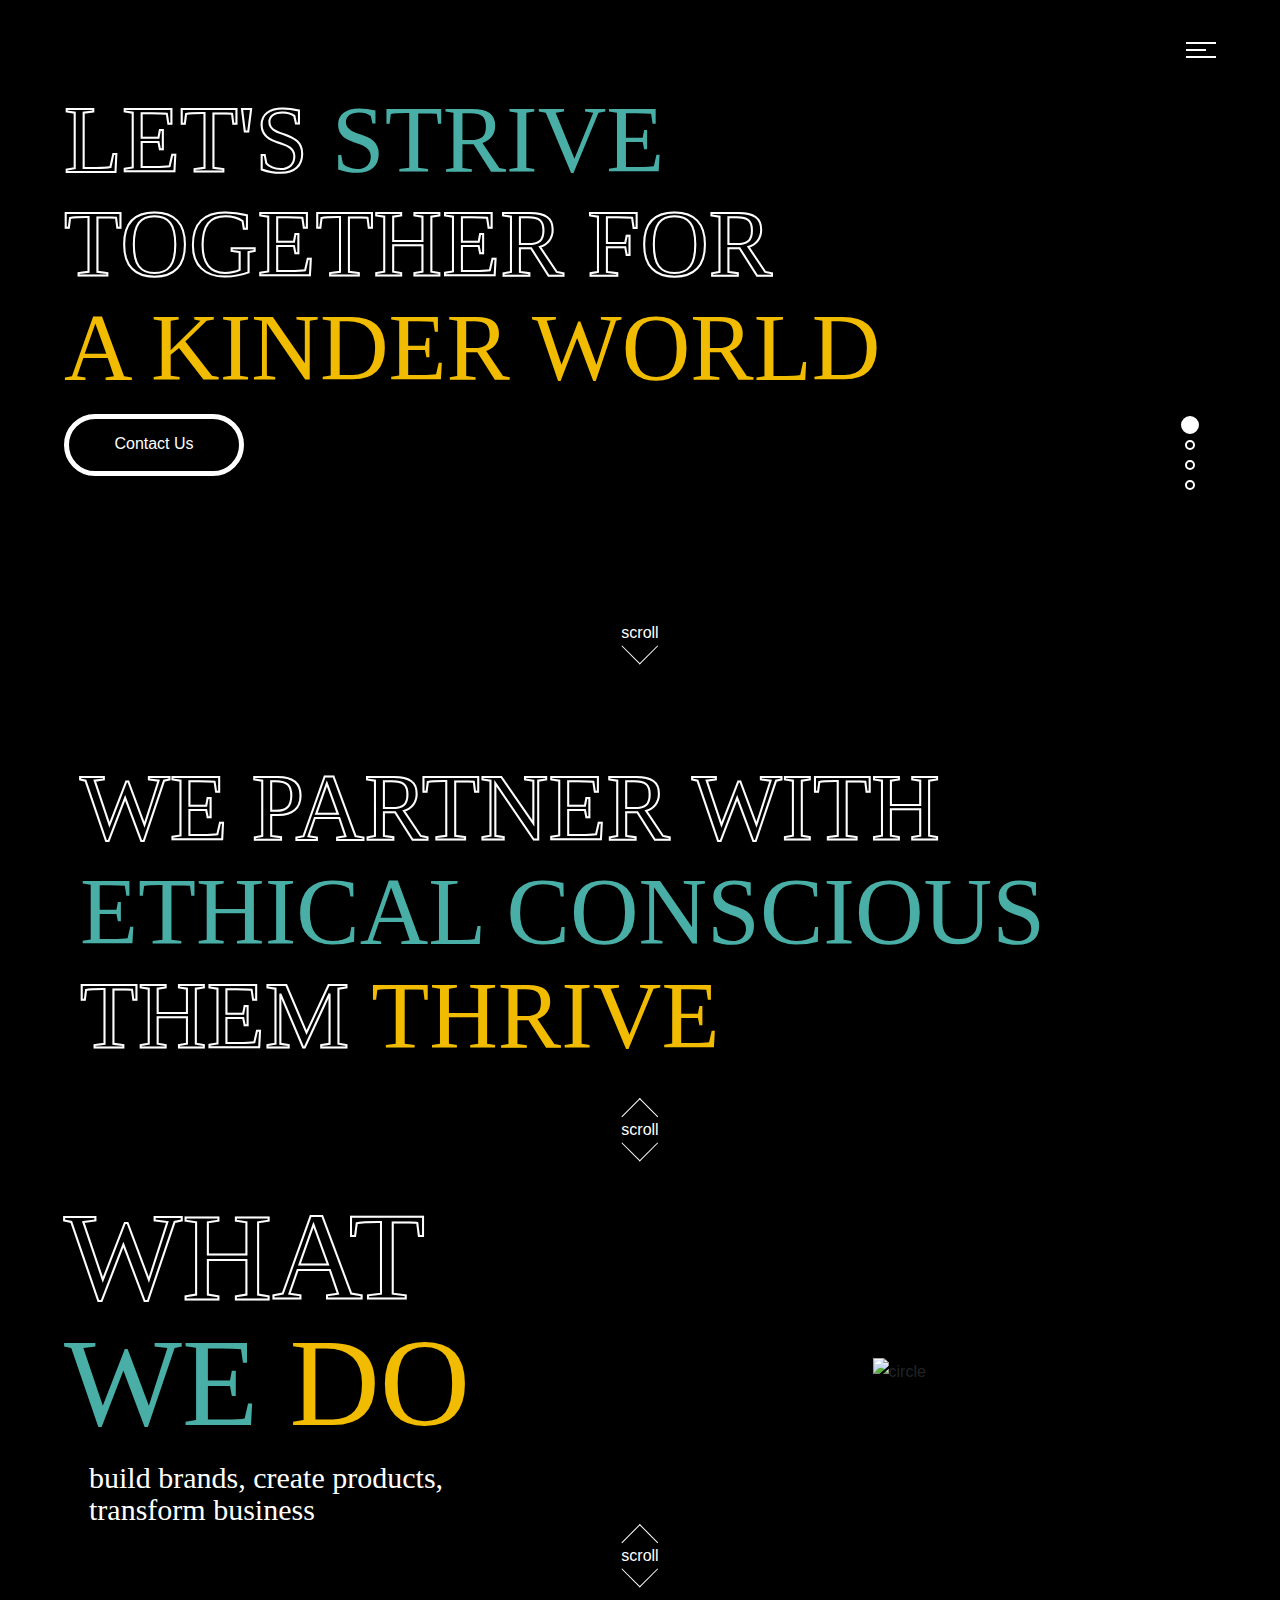
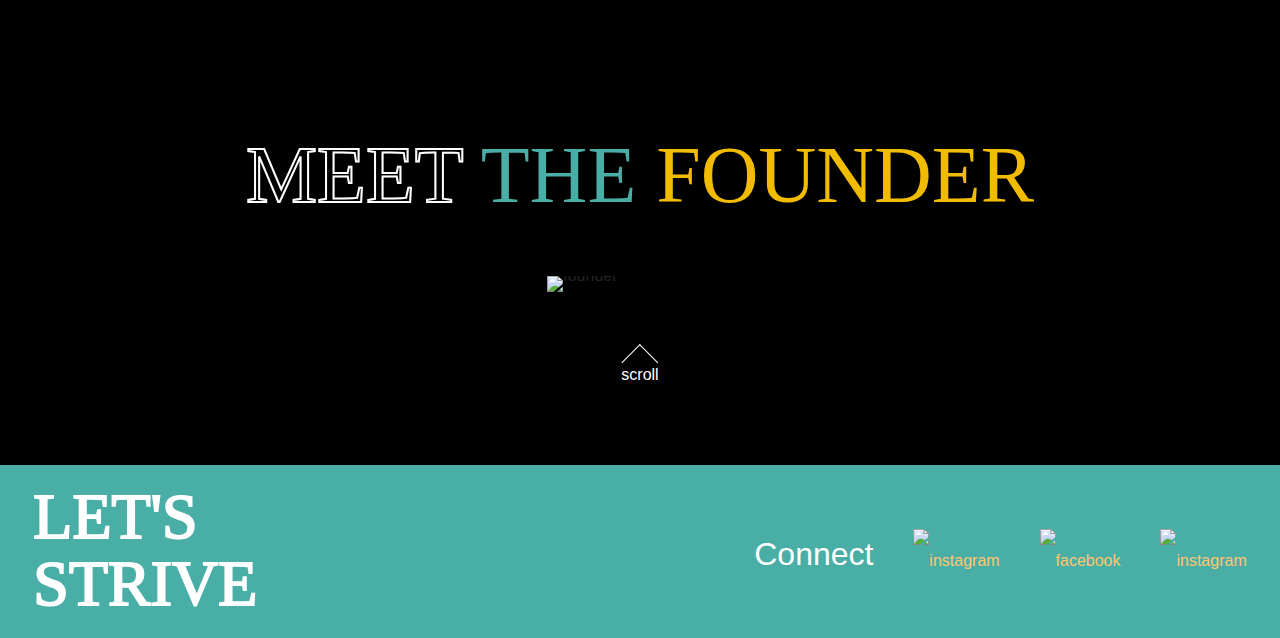
==== index.html @ d621ae2f "ss" ====
<!DOCTYPE html>
<html lang="en">

<head>
  <title>The Thrive</title>
  <meta charset="utf-8" />
  <meta name="viewport" content="width=device-width, initial-scale=1, shrink-to-fit=no" />
  <link rel="apple-touch-icon" sizes="180x180" href="/apple-touch-icon.png" />
  <link rel="icon" type="image/png" sizes="32x32" href="/favicon-32x32.png" />
  <link rel="icon" type="image/png" sizes="16x16" href="/favicon-16x16.png" />
  <link rel="icon" type="image/png" sizes="512x512" href="/favicon-512x512.png" />
  <link rel="icon" type="image/png" sizes="192x192" href="/favicon-192x192.png" />
  <link rel="shortcut icon" href="favicon.ico" type="image/x-icon" />
  <!-- <link href="https://fonts.googleapis.com/css?family=Roboto:400,100,300,700" rel="stylesheet" type="text/css" /> -->
  <link rel="stylesheet" href="https://stackpath.bootstrapcdn.com/font-awesome/4.7.0/css/font-awesome.min.css" />
  <link rel="stylesheet" href="css/style.css" />
</head>

<body>

  <div class="page">

    <nav id="colorlib-main-nav" role="navigation" style="background-color: #49aea6 !important;">
      <a href="#" class="js-colorlib-nav-toggle colorlib-nav-toggle active" id="btn_close"><i></i></a>

      <div class="js-fullheight colorlib-table">
        <div class="colorlib-table-cell js-fullheight">
          <div class="row no-gutters">
            <div class="col-md-12 text-xl-center text-nav-sum">
              <ul>
                <li><a href="#" id="home" class="text-gn-active">HOME</a></li>
                <li><a href="/our_work.html" id="our_work" class="text-gn-nav">OUR WORK</a></li>
                <li><a href="/about_us.html" class="text-gn-nav">ABOUT US</a></li>
                <li><a href="/what_we_do.html" id="what_we_do" class="text-gn-nav">WHAT WE DO</a></li>
                <li><a href="/contact_us.html" id="contact_us" class="text-gn-nav">CONTACT US</a></li>
              </ul>
            </div>
          </div>
        </div>
      </div>

    </nav>

    <header id="header">
      <div class="container">
        <div class="colorlib-navbar-brand">
          <a href="/">
          <img class="colorlib-logo" src="./images/thrive_logo.svg" alt="" width="20%" />
          </a>
        </div>
        <a href="#" class="js-colorlib-nav-toggle colorlib-nav-toggle"><i></i></a>
      </div>
    </header>

    <div id="landing-page">

      <section class="hero-wrap js-fullheight" id="halaman1">
        <div class="container px-0">

          <div class="row no-gutters slider-text js-fullheight align-items-center justify-content-center"
            data-scrollax-parent="true">

            <div class="col-md-12 ftco-animate">

              <div class="desc text-lg-left" style="line-height: 6vw; margin-top: 2vw;">
                <br />
                <a class="text-gn-white">LET'S </a>
                <a class="text-gn-green">STRIVE</a> <br />
                <a class="text-gn-white">TOGETHER FOR</a> <br />
                <a class="text-gn-orange">A KINDER WORLD</a> <br />
                <a href="/contact_us.html"><div class="rectangle">Contact Us</div></a>
              </div>

              <br>
              <div class="desc" style="color: white; margin-top: 10vw;">
                <center style="line-height: 0.3px;">
                  <a id="txtScroll">scroll</a>
                  <a href="#halaman2">
                    <div class="arrow-down"></div>
                  </a>
                </center>
              </div>

            </div>
          </div>

        </div>
      </section>

      <section class="hero-wrap js-fullheight" id="halaman2">
        <div class="container px-3">
          <div class="row no-gutters slider-text js-fullheight align-items-center justify-content-center"
            data-scrollax-parent="true">
            <div class="col-md-12 ftco-animate text-lg-left">
              <div class="desc" style="line-height: 6vw;padding-top: 10%;">
                <a class="text-gn-white">WE PARTNER WITH </a> <br />
                <a class="text-gn-green">ETHICAL CONSCIOUS</a> <br />
                <a class="text-gn-white">THEM </a>
                <a class="text-gn-orange">THRIVE</a> <br />
              </div>

              <div class="desc" style="color: white; padding-top: 2%;">
                <center style="line-height: 0.3px;">
                  <a href="#halaman1">
                    <div class="arrow-up"></div>
                  </a>
                  <a id="txtScroll">scroll</a>
                  <a href="#halaman3">
                    <div class="arrow-down"></div>
                  </a>
                </center>
              </div>

            </div>
          </div>
        </div>
      </section>

      <section class="hero-wrap js-fullheight" id="halaman3">
        <div class="container px-0">
          <div class="row no-gutters slider-text js-fullheight align-items-center justify-content-center"
            data-scrollax-parent="true">

            <div class="col-md-6 ftco-animate text-lg-left">

              <div class="desc" style="line-height: 7vw; white-space: nowrap;margin-top: 10%;">
                <a class="text-gn-white1">WHAT</a> <br />
                <a class="text-gn-green2"> WE </a>
                <a class="text-gn-orange1">DO</a> <br />
              </div>

              <div class="desc1">
                <a class="text-gn-white-desc">
                  build brands, create products,</a>
                <br />
                <a class="text-gn-white-desc"> transform business</a>
              </div>

            </div>

            <div class="col-md-6 ftco-animate text-lg-center">
              <div class="desc-img" style="margin-top: 10%;">
                <img src=" images/bsd.svg" width="100%" alt="circle" />
              </div>
            </div>

            <div class="desc" style="line-height: 0.3px; color: white; padding-bottom: 5vw;">
              <center>
                <a href="#halaman2">
                  <div class="arrow-up"></div>
                </a>
                <a id="txtScroll">scroll</a>
                <a href="#halaman4">
                  <div class="arrow-down"></div>
                </a>
              </center>
            </div>

          </div>
        </div>
      </section>

      <section class="hero-wrap js-fullheight" id="halaman4">
        <div class="container px-0">
          <div class="row no-gutters slider-text js-fullheight align-items-center justify-content-center"
            data-scrollax-parent="true">
            <div class="col-md-12 ftco-animate text-lg-center">
              <div class="desc-founder" style="margin-top: 5%;">
                <a class="text-gn-white" style="font-size: 80px !important;">MEET </a>
                <a class="text-gn-green" style="font-size: 80px !important;">THE </a>
                <a class="text-gn-orange" style="font-size: 80px !important;"> FOUNDER</a> <br />
                <br />
              </div>

              <div class="desc-img" style="line-height: 0.3px;">
                <img src="images/founder.svg" alt="founder" />
              </div>

              <div class="desc" style="line-height: 0.3px; color: white; margin-top: 5%;">
                <center>
                  <a href="#halaman3">
                    <div class="arrow-up"></div>
                  </a>
                  <a id="txtScroll">scroll</a>
                </center>
              </div>

            </div>

          </div>
        </div>
      </section>

      <ul class="navigation">
        <li class="selected" onclick="location.href='index.html#halaman1';" style="cursor:pointer;"></li>
        <li onclick="location.href='index.html#halaman2';" style="cursor:pointer;"></li>
        <li onclick="location.href='index.html#halaman3';" style="cursor:pointer;"></li>
        <li onclick="location.href='index.html#halaman4';" style="cursor:pointer;"></li>
      </ul>

    </div>

    <footer class="footer">
      <div
        class="row align-items-center justify-content-left"
        data-scrollax-parent="true"
      >
        <div class="col-md-6 ftco-animate text-lg-left">
          <div class="desc-founder" style="line-height: 4vw !important; margin-left: 3%">
            <a class="text-footer-white">LET'S</a> <br />
            <a class="text-footer-white">STRIVE</a>
          </div>
        </div>

        <div class="col-md-6 ftco-animate text-lg-right">
          <div
            class="desc-founder"
            style="line-height: 400%; margin-right: 3%"
          >
            <a style="margin-right: 6%; font-size: 200%" id="connect"
              >Connect</a
            >
            <a href="https://www.instagram.com/thrivedesignagency" target="_blank">
            <img
              src="/images/logo-ig.svg"
              alt="instagram"
              width="10%"
              style="margin-right: 6%"
            />
            </a>
            <a href="https://www.facebook.com/ThriveDesignAgency" target="_blank">
            <img
              src="/images/logo-fb.svg"
              alt="facebook"
              width="4%"
              style="margin-right: 6%"
            />
            </a>
            <a href="https://www.linkedin.com/company/thrivedesignagency" target="_blank">
            <img src="/images/logo-in.svg" alt="instagram" width="8%" />
            </a>
          </div>
        </div>
      </div>
    </footer>

  </div>

  <script src="js/jquery.min.js"></script>
  <script src="js/popper.js"></script>
  <script src="js/bootstrap.min.js"></script>
  <script src="js/main.js"></script>

</body>

</html>
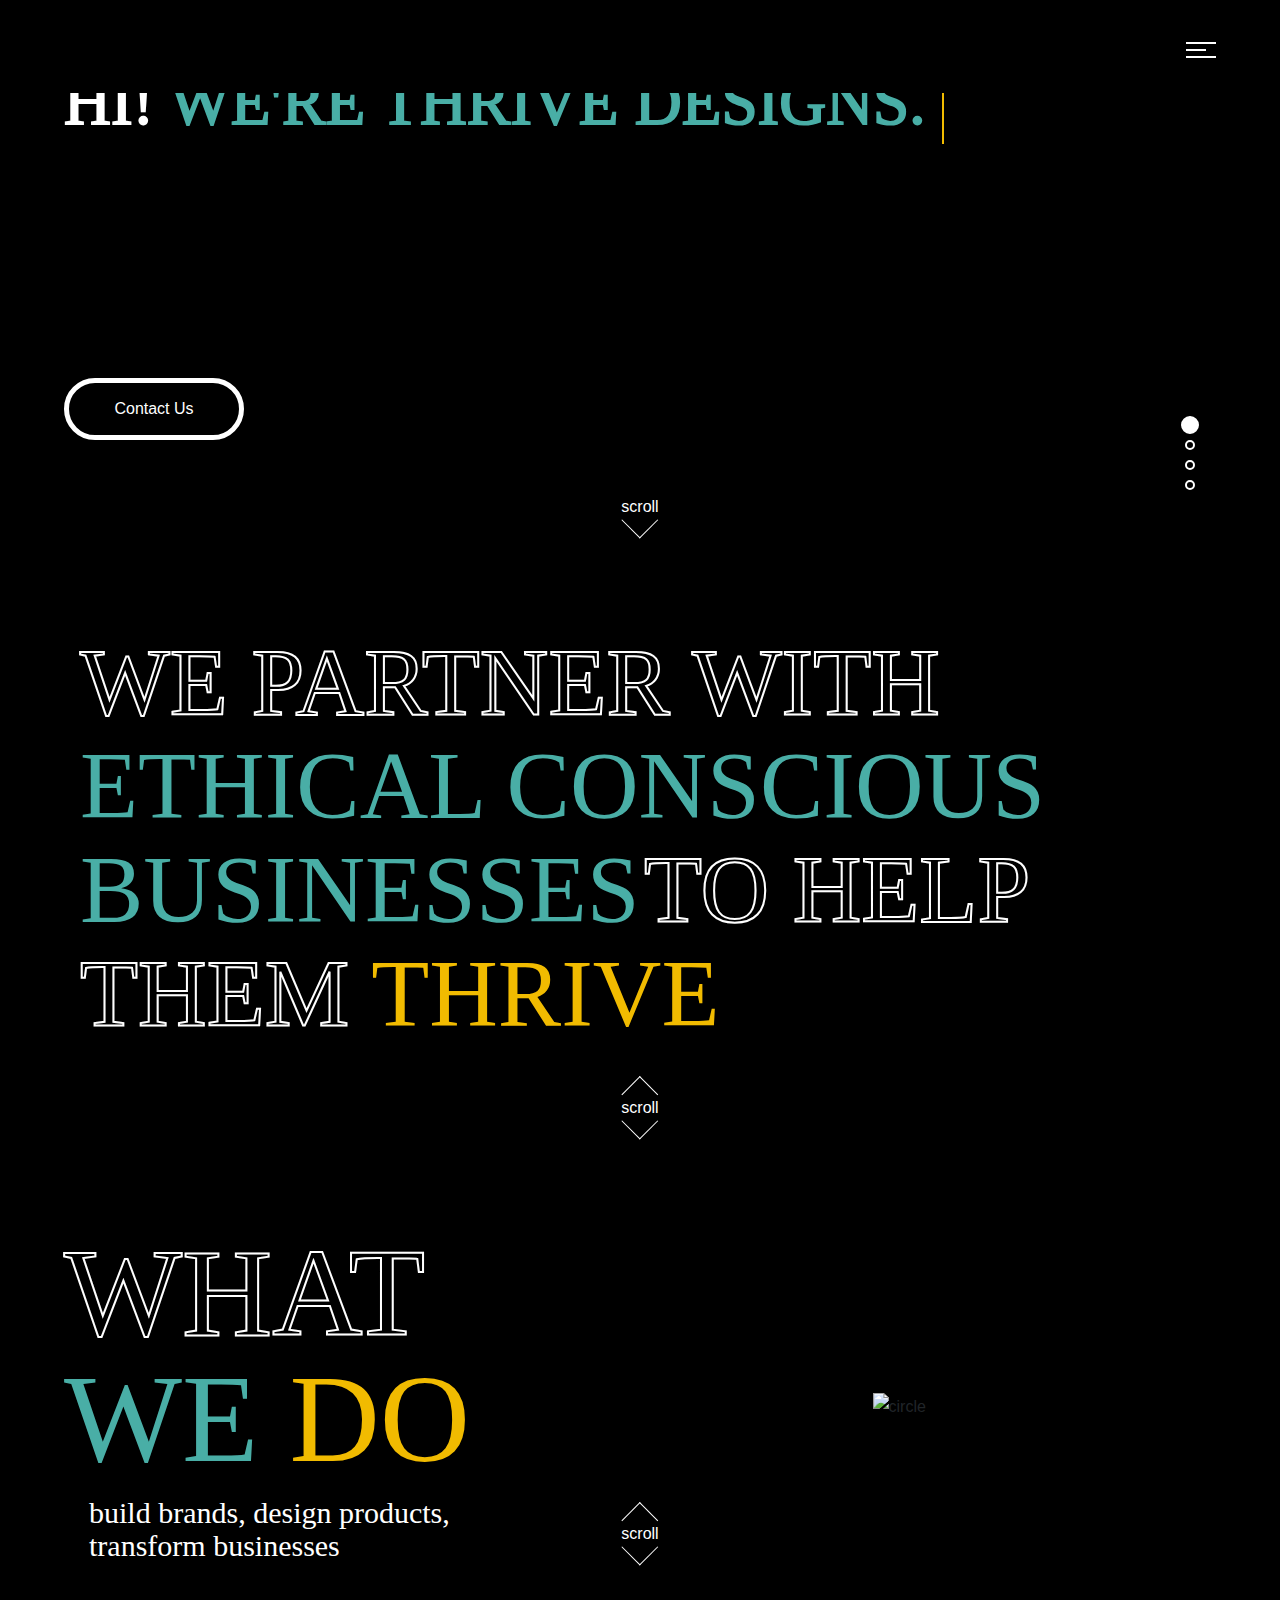
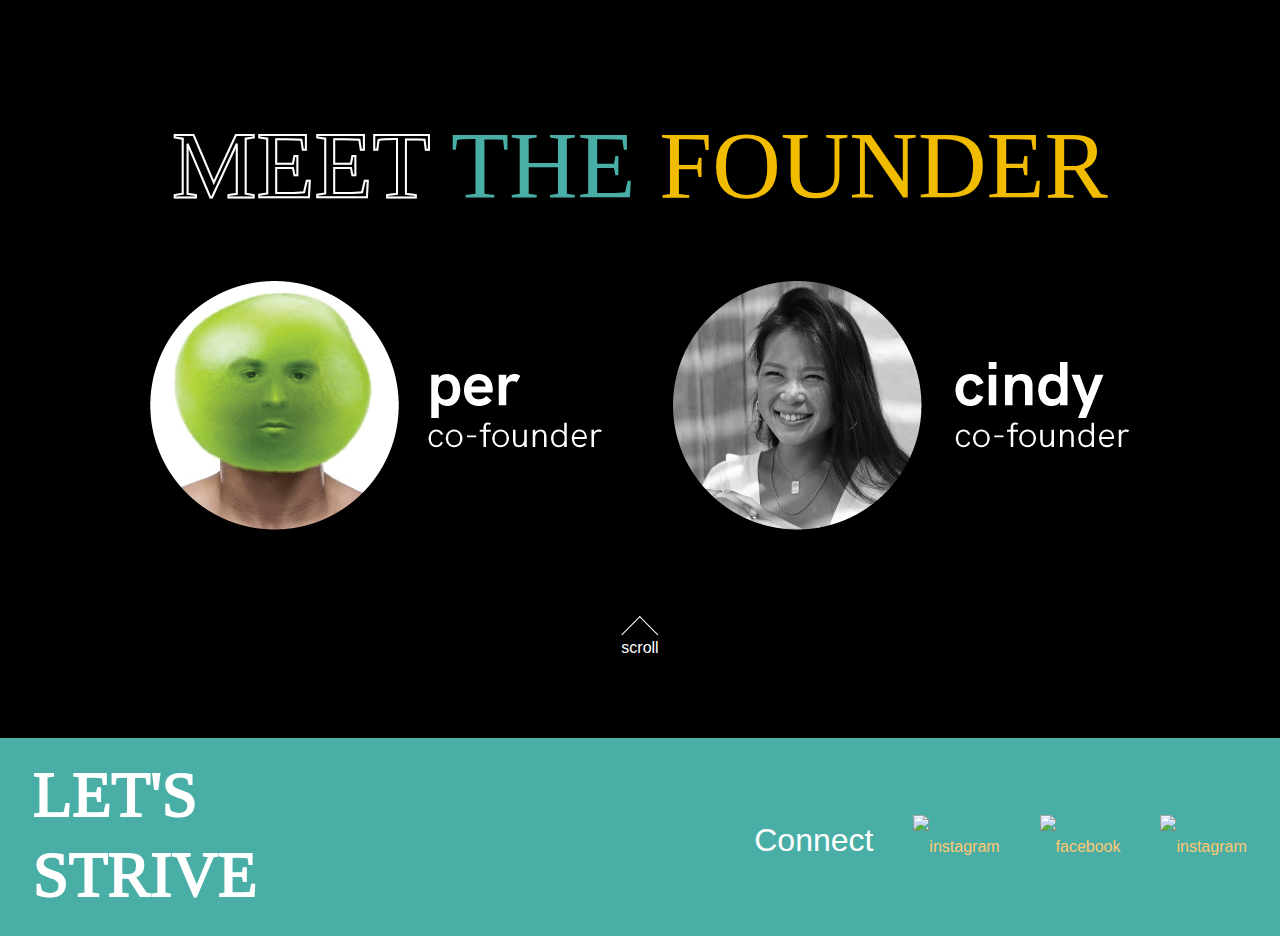
==== commit 323e9070: "s" ====
--- a/index.html
+++ b/index.html
@@ -4,7 +4,7 @@
 <head>
   <title>The Thrive</title>
   <meta charset="utf-8" />
-  <meta name="viewport" content="width=device-width, initial-scale=1, shrink-to-fit=no" />
+  <meta name="viewport" content="width=device-width, initial-scale=1">
   <link rel="apple-touch-icon" sizes="180x180" href="/apple-touch-icon.png" />
   <link rel="icon" type="image/png" sizes="32x32" href="/favicon-32x32.png" />
   <link rel="icon" type="image/png" sizes="16x16" href="/favicon-16x16.png" />
@@ -62,17 +62,29 @@
 
             <div class="col-md-12 ftco-animate">
 
-              <div class="desc text-lg-left" style="line-height: 6vw; margin-top: 2vw;">
+              <div class="desc text-lg-left" style="line-height: 4vw; margin-top: 2vw;" id="landingpage">
                 <br />
-                <a class="text-gn-white">LET'S </a>
-                <a class="text-gn-green">STRIVE</a> <br />
-                <a class="text-gn-white">TOGETHER FOR</a> <br />
-                <a class="text-gn-orange">A KINDER WORLD</a> <br />
+                <div class="css-typing">
+                  <p>
+                    <a class="text-gn-white-filled" id="test">HI! </a><a class="text-gn-green-filled">WE'RE THRIVE DESIGNS.</a>
+                  </p>
+                  <p>
+                    <a class="text-gn-white-filled">A BRANDING & DESIGN AGENCY</a>
+                  </p>
+                  <p>
+                    <a class="text-gn-white-filled">FOR </a><a class="text-gn-orange-filled">ETHICAL BUSINESSES.</a>
+                  </p>
+                </div>
+                <!-- <a class="text-gn-white-filled" id="test">HI! </a>  -->
+                <!-- <a class="text-gn-green-filled">WE'RE THRIVE DESIGNS.</a><br> -->
+                <!-- <a class="text-gn-white-filled">A BRANDING & DESIGN AGENCY</a><br>
+                <a class="text-gn-white-filled">FOR </a><a class="text-gn-orange-filled">ETHICAL BUSINESSES.</a> <br /> -->
+                <br>
                 <a href="/contact_us.html"><div class="rectangle">Contact Us</div></a>
               </div>
 
               <br>
-              <div class="desc" style="color: white; margin-top: 10vw;">
+              <div class="desc" style="color: white; margin-top: 3vw;">
                 <center style="line-height: 0.3px;">
                   <a id="txtScroll">scroll</a>
                   <a href="#halaman2">
@@ -95,6 +107,7 @@
               <div class="desc" style="line-height: 6vw;padding-top: 10%;">
                 <a class="text-gn-white">WE PARTNER WITH </a> <br />
                 <a class="text-gn-green">ETHICAL CONSCIOUS</a> <br />
+                <a class="text-gn-green">BUSINESSES</a> <a class="text-gn-white"> TO HELP</a> <br />
                 <a class="text-gn-white">THEM </a>
                 <a class="text-gn-orange">THRIVE</a> <br />
               </div>
@@ -123,7 +136,7 @@
 
             <div class="col-md-6 ftco-animate text-lg-left">
 
-              <div class="desc" style="line-height: 7vw; white-space: nowrap;margin-top: 10%;">
+              <div class="desc" style="line-height: 7vw; white-space: nowrap;margin-top: 20%;">
                 <a class="text-gn-white1">WHAT</a> <br />
                 <a class="text-gn-green2"> WE </a>
                 <a class="text-gn-orange1">DO</a> <br />
@@ -131,20 +144,20 @@
 
               <div class="desc1">
                 <a class="text-gn-white-desc">
-                  build brands, create products,</a>
+                  build brands, design products,</a>
                 <br />
-                <a class="text-gn-white-desc"> transform business</a>
+                <a class="text-gn-white-desc"> transform businesses</a>
               </div>
 
             </div>
 
             <div class="col-md-6 ftco-animate text-lg-center">
-              <div class="desc-img" style="margin-top: 10%;">
-                <img src=" images/bsd.svg" width="100%" alt="circle" />
-              </div>
-            </div>
-
-            <div class="desc" style="line-height: 0.3px; color: white; padding-bottom: 5vw;">
+              <div class="desc-img" style="margin-top: 20%;">
+                <img src="./images/bsd.svg" width="90%" alt="circle" />
+              </div>
+            </div>
+
+            <div class="desc" style="line-height: 0.3px; color: white; padding-bottom: 5vw;margin-top: -5%;">
               <center>
                 <a href="#halaman2">
                   <div class="arrow-up"></div>
@@ -166,17 +179,17 @@
             data-scrollax-parent="true">
             <div class="col-md-12 ftco-animate text-lg-center">
               <div class="desc-founder" style="margin-top: 5%;">
-                <a class="text-gn-white" style="font-size: 80px !important;">MEET </a>
-                <a class="text-gn-green" style="font-size: 80px !important;">THE </a>
-                <a class="text-gn-orange" style="font-size: 80px !important;"> FOUNDER</a> <br />
+                <a class="text-gn-white">MEET </a>
+                <a class="text-gn-green">THE </a>
+                <a class="text-gn-orange"> FOUNDER</a> <br />
                 <br />
               </div>
 
-              <div class="desc-img" style="line-height: 0.3px;">
-                <img src="images/founder.svg" alt="founder" />
-              </div>
-
-              <div class="desc" style="line-height: 0.3px; color: white; margin-top: 5%;">
+              <center>
+                <img id="img_founder" src="images/founder.png" alt="founder" />
+              </center>
+
+              <div class="desc" style="line-height: 0.3px; color: white; margin-top: 8%;">
                 <center>
                   <a href="#halaman3">
                     <div class="arrow-up"></div>
@@ -201,25 +214,19 @@
     </div>
 
     <footer class="footer">
-      <div
-        class="row align-items-center justify-content-left"
-        data-scrollax-parent="true"
-      >
+
+      <div class="row align-items-center justify-content-left" data-scrollax-parent="true">
+
         <div class="col-md-6 ftco-animate text-lg-left">
-          <div class="desc-founder" style="line-height: 4vw !important; margin-left: 3%">
+          <div class="desc-founder" style="line-height: 400% !important; margin-left: 3%">
             <a class="text-footer-white">LET'S</a> <br />
             <a class="text-footer-white">STRIVE</a>
           </div>
         </div>
 
         <div class="col-md-6 ftco-animate text-lg-right">
-          <div
-            class="desc-founder"
-            style="line-height: 400%; margin-right: 3%"
-          >
-            <a style="margin-right: 6%; font-size: 200%" id="connect"
-              >Connect</a
-            >
+          <div class="desc-founder" style="line-height: 400%; margin-right: 3%">
+            <a style="margin-right: 6%; font-size: 200%" id="connect">Connect</a>
             <a href="https://www.instagram.com/thrivedesignagency" target="_blank">
             <img
               src="/images/logo-ig.svg"
@@ -241,7 +248,9 @@
             </a>
           </div>
         </div>
+
       </div>
+
     </footer>
 
   </div>
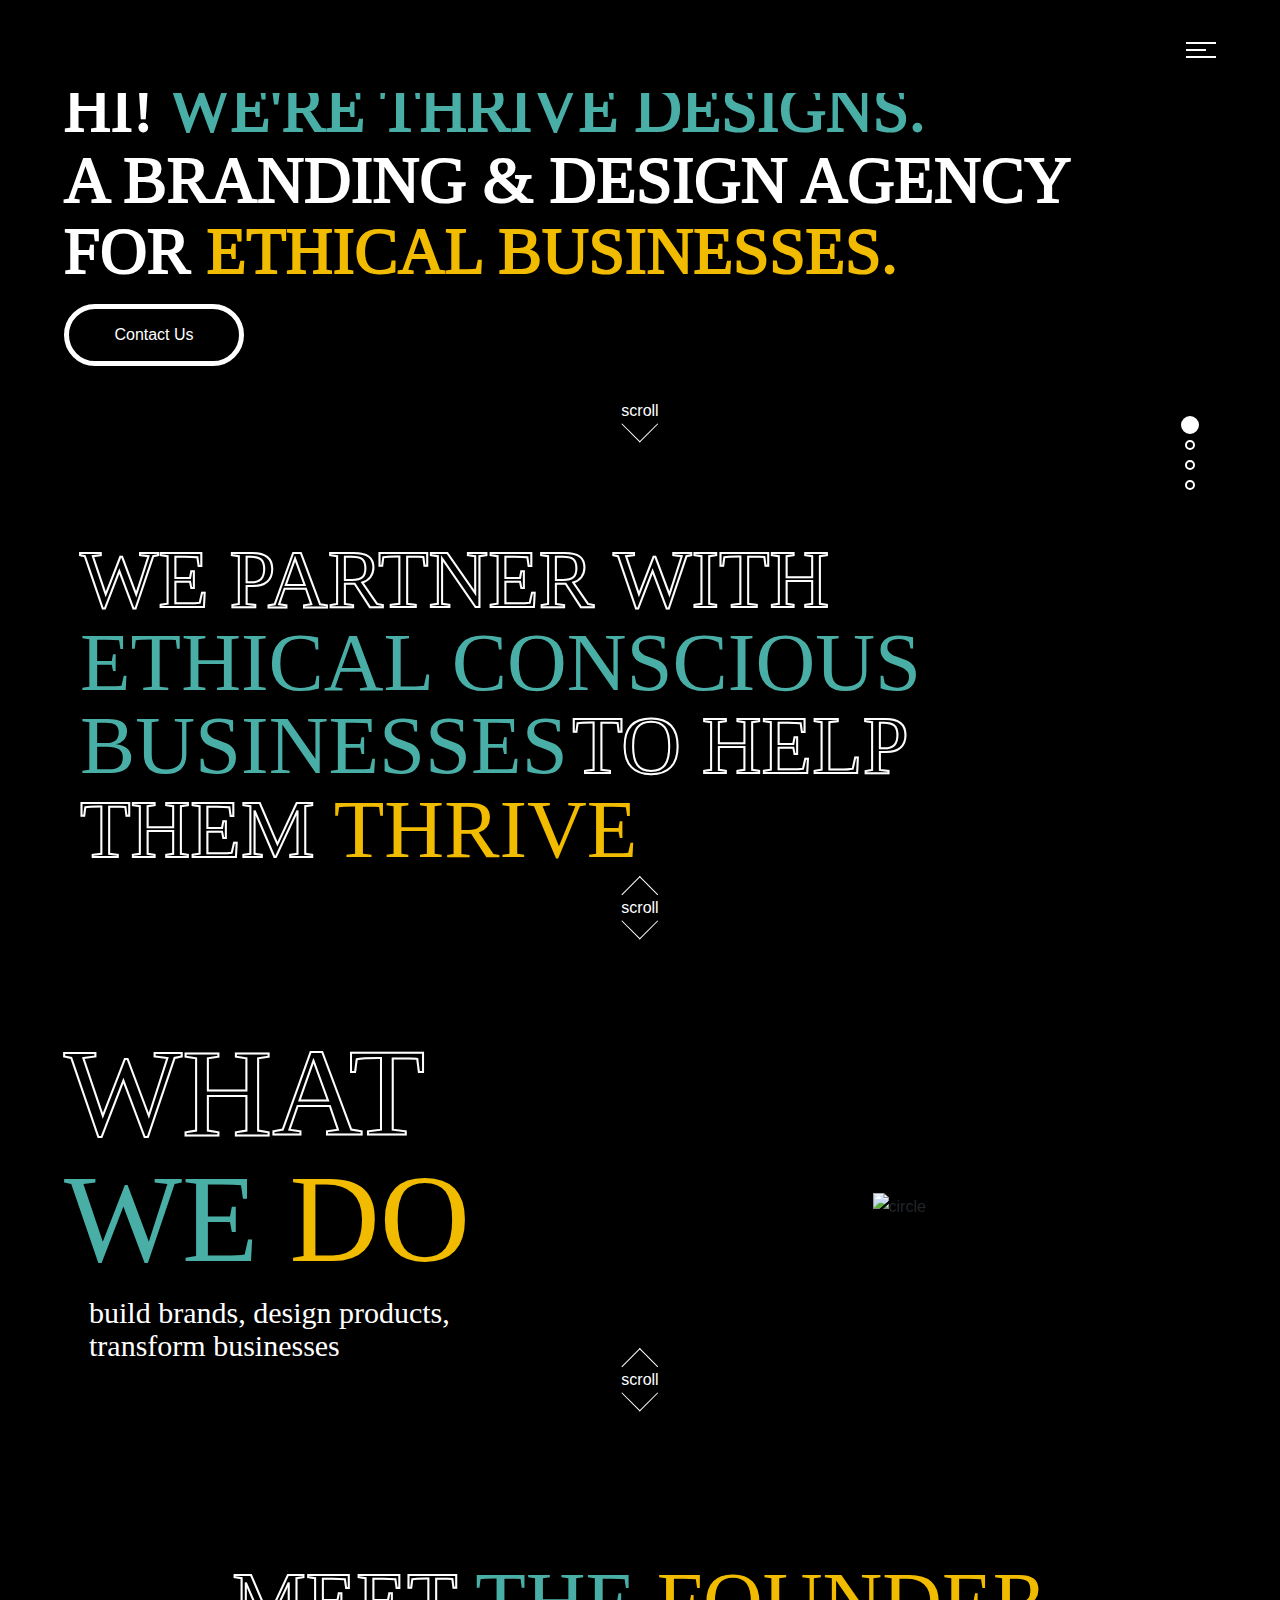
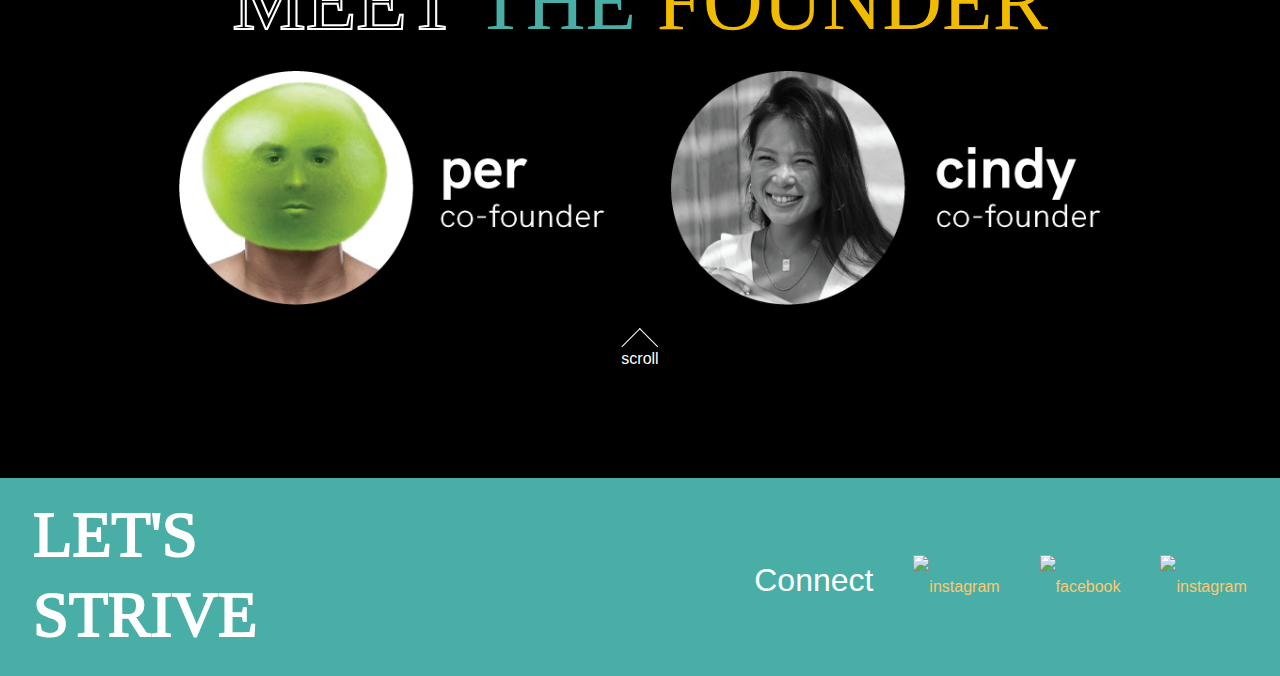
==== commit dde0d915: "revisi" ====
--- a/index.html
+++ b/index.html
@@ -62,7 +62,7 @@
 
             <div class="col-md-12 ftco-animate">
 
-              <div class="desc text-lg-left" style="line-height: 4vw; margin-top: 2vw;" id="landingpage">
+              <div class="desc text-lg-left" style="line-height: 3vw; margin-top: 4vw;" id="landingpage">
                 <br />
                 <div class="css-typing">
                   <p>
@@ -75,16 +75,10 @@
                     <a class="text-gn-white-filled">FOR </a><a class="text-gn-orange-filled">ETHICAL BUSINESSES.</a>
                   </p>
                 </div>
-                <!-- <a class="text-gn-white-filled" id="test">HI! </a>  -->
-                <!-- <a class="text-gn-green-filled">WE'RE THRIVE DESIGNS.</a><br> -->
-                <!-- <a class="text-gn-white-filled">A BRANDING & DESIGN AGENCY</a><br>
-                <a class="text-gn-white-filled">FOR </a><a class="text-gn-orange-filled">ETHICAL BUSINESSES.</a> <br /> -->
-                <br>
                 <a href="/contact_us.html"><div class="rectangle">Contact Us</div></a>
               </div>
-
-              <br>
-              <div class="desc" style="color: white; margin-top: 3vw;">
+              
+              <div class="desc" style="color: white; margin-top: 3.5vw;">
                 <center style="line-height: 0.3px;">
                   <a id="txtScroll">scroll</a>
                   <a href="#halaman2">
@@ -104,7 +98,7 @@
           <div class="row no-gutters slider-text js-fullheight align-items-center justify-content-center"
             data-scrollax-parent="true">
             <div class="col-md-12 ftco-animate text-lg-left">
-              <div class="desc" style="line-height: 6vw;padding-top: 10%;">
+              <div class="desc" style="line-height: 4.8vw;padding-top: 10%;">
                 <a class="text-gn-white">WE PARTNER WITH </a> <br />
                 <a class="text-gn-green">ETHICAL CONSCIOUS</a> <br />
                 <a class="text-gn-green">BUSINESSES</a> <a class="text-gn-white"> TO HELP</a> <br />
@@ -112,7 +106,7 @@
                 <a class="text-gn-orange">THRIVE</a> <br />
               </div>
 
-              <div class="desc" style="color: white; padding-top: 2%;">
+              <div class="desc" style="color: white;">
                 <center style="line-height: 0.3px;">
                   <a href="#halaman1">
                     <div class="arrow-up"></div>
@@ -153,11 +147,11 @@
 
             <div class="col-md-6 ftco-animate text-lg-center">
               <div class="desc-img" style="margin-top: 20%;">
-                <img src="./images/bsd.svg" width="90%" alt="circle" />
-              </div>
-            </div>
-
-            <div class="desc" style="line-height: 0.3px; color: white; padding-bottom: 5vw;margin-top: -5%;">
+                <img src="./images/bsd.svg" width="85%" alt="circle" />
+              </div>
+            </div>
+
+            <div class="desc" style="line-height: 0.3px; color: white; padding-bottom: 5vw;margin-top: -1%;">
               <center>
                 <a href="#halaman2">
                   <div class="arrow-up"></div>
@@ -185,11 +179,12 @@
                 <br />
               </div>
 
-              <center>
-                <img id="img_founder" src="images/founder.png" alt="founder" />
+              <center style="margin-top: -3%;">
+                <img id="img_founder" src="images/founder.png" width="80%" alt="founder" />
               </center>
 
-              <div class="desc" style="line-height: 0.3px; color: white; margin-top: 8%;">
+              <br>
+              <div class="desc" style="line-height: 0.3px; color: white;">
                 <center>
                   <a href="#halaman3">
                     <div class="arrow-up"></div>
@@ -213,6 +208,7 @@
 
     </div>
 
+    <br>
     <footer class="footer">
 
       <div class="row align-items-center justify-content-left" data-scrollax-parent="true">
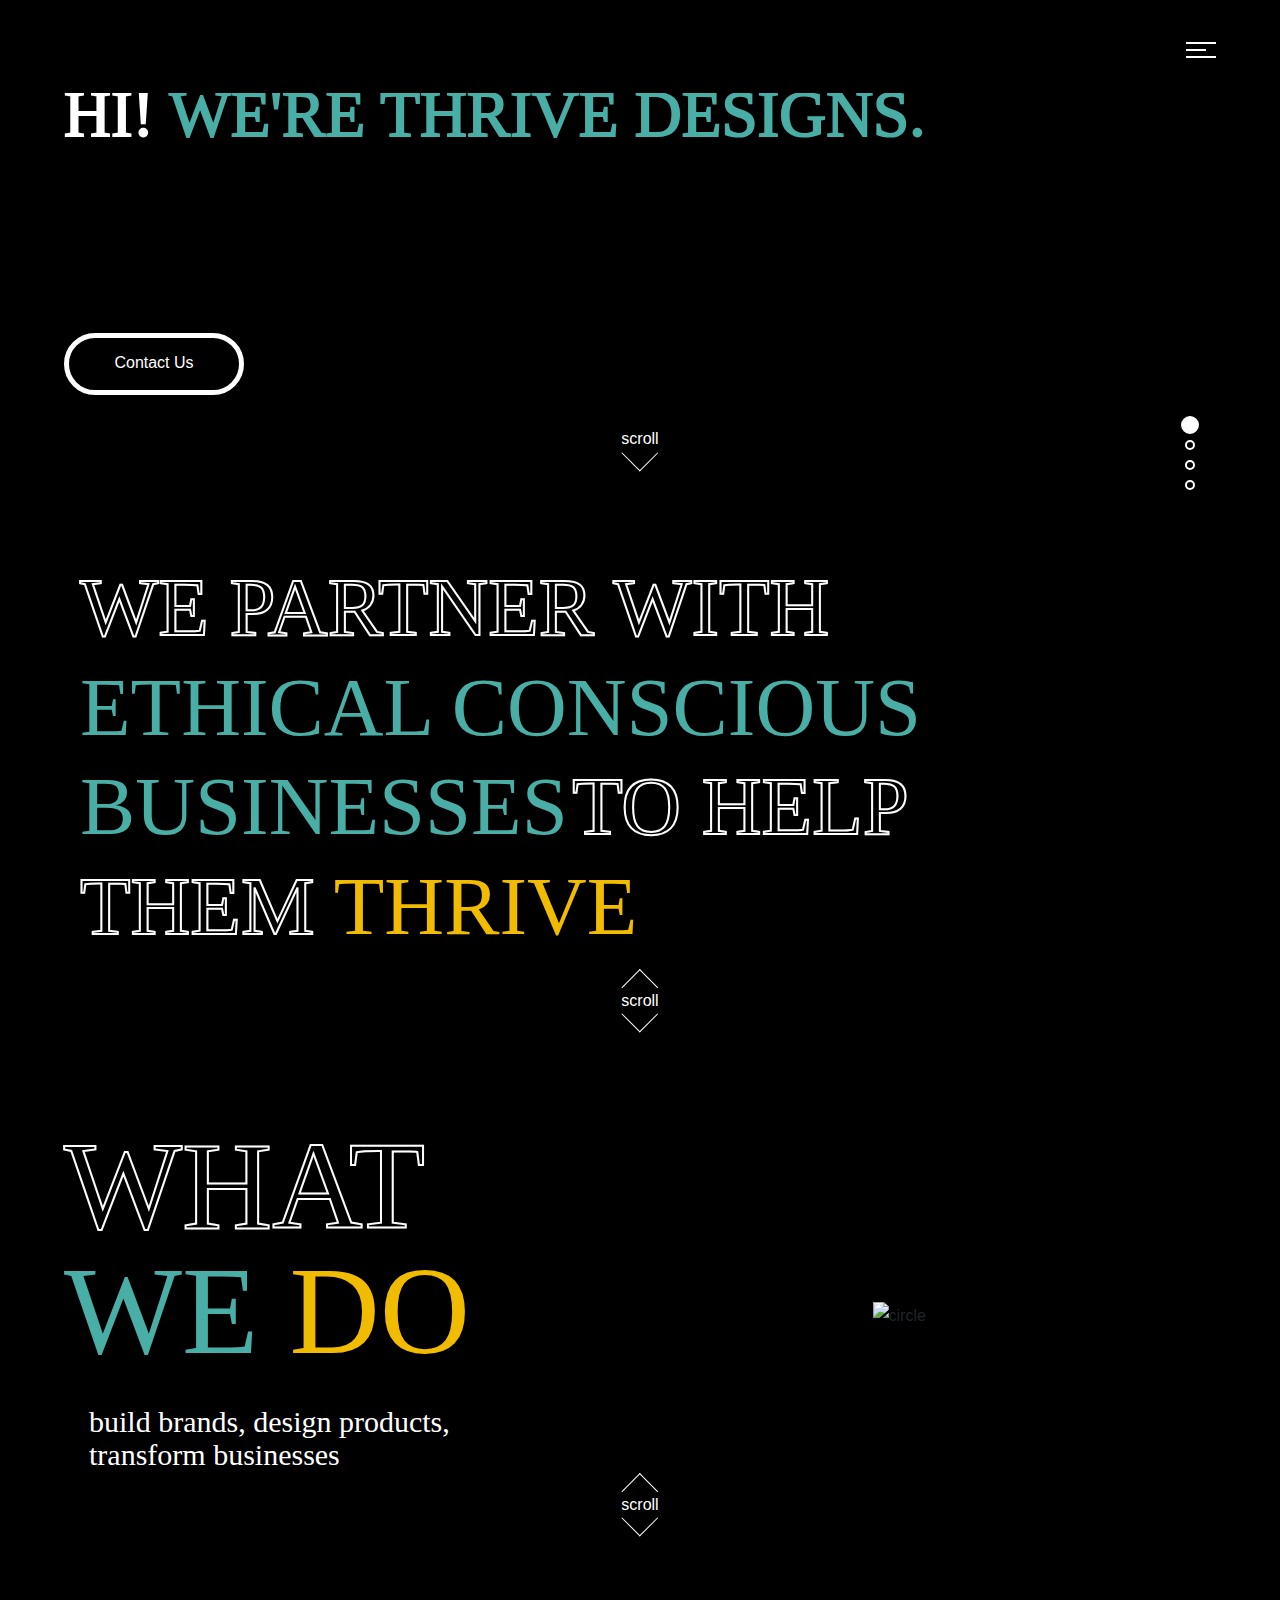
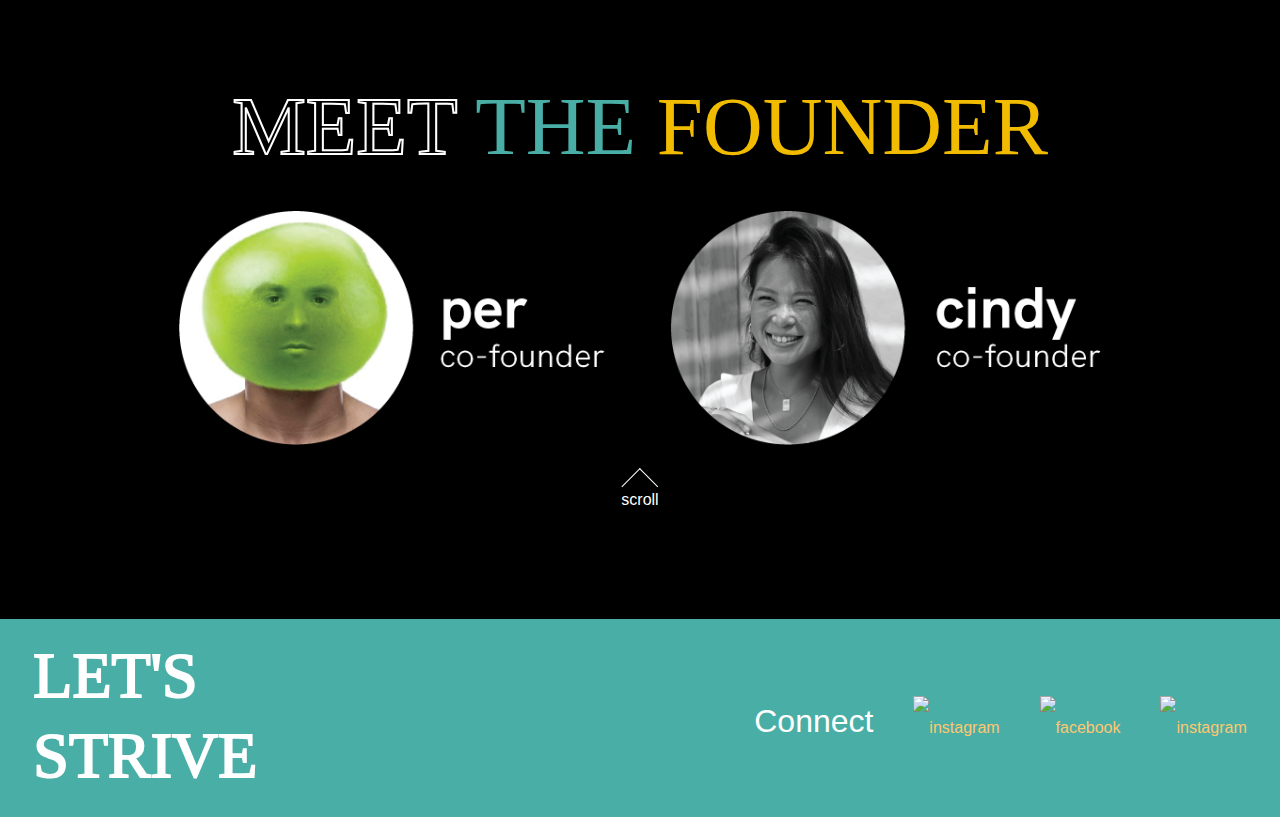
==== commit 77f78015: "up" ====
--- a/index.html
+++ b/index.html
@@ -1,261 +1,382 @@
 <!DOCTYPE html>
 <html lang="en">
-
-<head>
-  <title>The Thrive</title>
-  <meta charset="utf-8" />
-  <meta name="viewport" content="width=device-width, initial-scale=1">
-  <link rel="apple-touch-icon" sizes="180x180" href="/apple-touch-icon.png" />
-  <link rel="icon" type="image/png" sizes="32x32" href="/favicon-32x32.png" />
-  <link rel="icon" type="image/png" sizes="16x16" href="/favicon-16x16.png" />
-  <link rel="icon" type="image/png" sizes="512x512" href="/favicon-512x512.png" />
-  <link rel="icon" type="image/png" sizes="192x192" href="/favicon-192x192.png" />
-  <link rel="shortcut icon" href="favicon.ico" type="image/x-icon" />
-  <!-- <link href="https://fonts.googleapis.com/css?family=Roboto:400,100,300,700" rel="stylesheet" type="text/css" /> -->
-  <link rel="stylesheet" href="https://stackpath.bootstrapcdn.com/font-awesome/4.7.0/css/font-awesome.min.css" />
-  <link rel="stylesheet" href="css/style.css" />
-</head>
-
-<body>
-
-  <div class="page">
-
-    <nav id="colorlib-main-nav" role="navigation" style="background-color: #49aea6 !important;">
-      <a href="#" class="js-colorlib-nav-toggle colorlib-nav-toggle active" id="btn_close"><i></i></a>
-
-      <div class="js-fullheight colorlib-table">
-        <div class="colorlib-table-cell js-fullheight">
-          <div class="row no-gutters">
-            <div class="col-md-12 text-xl-center text-nav-sum">
-              <ul>
-                <li><a href="#" id="home" class="text-gn-active">HOME</a></li>
-                <li><a href="/our_work.html" id="our_work" class="text-gn-nav">OUR WORK</a></li>
-                <li><a href="/about_us.html" class="text-gn-nav">ABOUT US</a></li>
-                <li><a href="/what_we_do.html" id="what_we_do" class="text-gn-nav">WHAT WE DO</a></li>
-                <li><a href="/contact_us.html" id="contact_us" class="text-gn-nav">CONTACT US</a></li>
-              </ul>
+  <head>
+    <title>The Thrive</title>
+    <meta charset="utf-8" />
+    <meta name="viewport" content="width=device-width, initial-scale=1" />
+    <link rel="apple-touch-icon" sizes="180x180" href="/apple-touch-icon.png" />
+    <link rel="icon" type="image/png" sizes="32x32" href="/favicon-32x32.png" />
+    <link rel="icon" type="image/png" sizes="16x16" href="/favicon-16x16.png" />
+    <link
+      rel="icon"
+      type="image/png"
+      sizes="512x512"
+      href="/favicon-512x512.png"
+    />
+    <link
+      rel="icon"
+      type="image/png"
+      sizes="192x192"
+      href="/favicon-192x192.png"
+    />
+    <link rel="shortcut icon" href="favicon.ico" type="image/x-icon" />
+    <!-- <link href="https://fonts.googleapis.com/css?family=Roboto:400,100,300,700" rel="stylesheet" type="text/css" /> -->
+    <link
+      rel="stylesheet"
+      href="https://stackpath.bootstrapcdn.com/font-awesome/4.7.0/css/font-awesome.min.css"
+    />
+    <link rel="stylesheet" href="css/style.css" />
+  </head>
+
+  <body>
+    <div class="page">
+      <nav
+        id="colorlib-main-nav"
+        role="navigation"
+        style="background-color: #49aea6 !important"
+      >
+        <a
+          href="#"
+          class="js-colorlib-nav-toggle colorlib-nav-toggle active"
+          id="btn_close"
+          ><i></i
+        ></a>
+
+        <div class="js-fullheight colorlib-table">
+          <div class="colorlib-table-cell js-fullheight">
+            <div class="row no-gutters">
+              <div class="col-md-12 text-xl-center text-nav-sum">
+                <ul>
+                  <li><a href="#" id="home" class="text-gn-active">HOME</a></li>
+                  <li>
+                    <a href="/our_work.html" id="our_work" class="text-gn-nav"
+                      >OUR WORK</a
+                    >
+                  </li>
+                  <li>
+                    <a href="/about_us.html" class="text-gn-nav">ABOUT US</a>
+                  </li>
+                  <li>
+                    <a
+                      href="/what_we_do.html"
+                      id="what_we_do"
+                      class="text-gn-nav"
+                      >WHAT WE DO</a
+                    >
+                  </li>
+                  <li>
+                    <a
+                      href="/contact_us.html"
+                      id="contact_us"
+                      class="text-gn-nav"
+                      >CONTACT US</a
+                    >
+                  </li>
+                </ul>
+              </div>
             </div>
           </div>
         </div>
-      </div>
-
-    </nav>
-
-    <header id="header">
-      <div class="container">
-        <div class="colorlib-navbar-brand">
-          <a href="/">
-          <img class="colorlib-logo" src="./images/thrive_logo.svg" alt="" width="20%" />
-          </a>
+      </nav>
+
+      <header id="header">
+        <div class="container">
+          <div class="colorlib-navbar-brand">
+            <a href="/">
+              <img
+                class="colorlib-logo"
+                src="./images/thrive_logo.svg"
+                alt=""
+                width="20%"
+              />
+            </a>
+          </div>
+          <a href="#" class="js-colorlib-nav-toggle colorlib-nav-toggle"
+            ><i></i
+          ></a>
         </div>
-        <a href="#" class="js-colorlib-nav-toggle colorlib-nav-toggle"><i></i></a>
-      </div>
-    </header>
-
-    <div id="landing-page">
-
-      <section class="hero-wrap js-fullheight" id="halaman1">
-        <div class="container px-0">
-
-          <div class="row no-gutters slider-text js-fullheight align-items-center justify-content-center"
-            data-scrollax-parent="true">
-
-            <div class="col-md-12 ftco-animate">
-
-              <div class="desc text-lg-left" style="line-height: 3vw; margin-top: 4vw;" id="landingpage">
-                <br />
-                <div class="css-typing">
-                  <p>
-                    <a class="text-gn-white-filled" id="test">HI! </a><a class="text-gn-green-filled">WE'RE THRIVE DESIGNS.</a>
-                  </p>
-                  <p>
-                    <a class="text-gn-white-filled">A BRANDING & DESIGN AGENCY</a>
-                  </p>
-                  <p>
-                    <a class="text-gn-white-filled">FOR </a><a class="text-gn-orange-filled">ETHICAL BUSINESSES.</a>
-                  </p>
-                </div>
-                <a href="/contact_us.html"><div class="rectangle">Contact Us</div></a>
-              </div>
-              
-              <div class="desc" style="color: white; margin-top: 3.5vw;">
-                <center style="line-height: 0.3px;">
+      </header>
+
+      <div id="landing-page">
+        <section class="hero-wrap js-fullheight" id="halaman1">
+          <div class="container px-0">
+            <div
+              class="row no-gutters slider-text js-fullheight align-items-center justify-content-center"
+              data-scrollax-parent="true"
+            >
+              <div class="col-md-12 ftco-animate">
+                <div
+                  class="desc text-lg-left"
+                  style="line-height: 3vw; margin-top: 4vw"
+                  id="landingpage"
+                >
+                  <br />
+                  <div class="css-typing">
+                    <p>
+                      <a class="text-gn-white-filled" id="test">HI! </a
+                      ><a class="text-gn-green-filled">WE'RE THRIVE DESIGNS.</a>
+                    </p>
+                    <p>
+                      <a class="text-gn-white-filled"
+                        >A BRANDING & DESIGN AGENCY</a
+                      >
+                    </p>
+                    <p>
+                      <a class="text-gn-white-filled">FOR </a
+                      ><a class="text-gn-orange-filled">ETHICAL BUSINESSES.</a>
+                    </p>
+                  </div>
+                  <a href="/contact_us.html"
+                    ><div class="rectangle">Contact Us</div></a
+                  >
+                </div>
+
+                <div class="desc" style="color: white; margin-top: 3.5vw">
+                  <center style="line-height: 0.3px">
+                    <a id="txtScroll">scroll</a>
+                    <a href="#halaman2" onclick="slideDown();">
+                      <div class="arrow-down"></div>
+                    </a>
+                  </center>
+                </div>
+              </div>
+            </div>
+          </div>
+        </section>
+
+        <section class="hero-wrap js-fullheight" id="halaman2">
+          <div class="container px-3">
+            <div
+              class="row no-gutters slider-text js-fullheight align-items-center justify-content-center"
+              data-scrollax-parent="true"
+            >
+              <div class="col-md-12 ftco-animate text-lg-left">
+
+                <div class="desc" style="line-height: 4.8vw; padding-top: 10%">
+                  <div id="animHalaman2">
+                    <p>
+                      <a class="text-gn-white">WE PARTNER WITH </a> <br />
+                    </p>
+                    <p>
+                      <a class="text-gn-green">ETHICAL CONSCIOUS</a> <br />
+                    </p>
+                    <p>
+                      <a class="text-gn-green">BUSINESSES</a>
+                      <a class="text-gn-white"> TO HELP</a> <br />
+                    </p>
+                    <p>
+                      <a class="text-gn-white">THEM </a>
+                      <a class="text-gn-orange">THRIVE</a> <br />
+                    </p>
+                  </div>
+                </div>
+
+                <div class="desc" style="color: white">
+                  <center style="line-height: 0.3px">
+                    <a href="#halaman1" onclick="toHalaman1();">
+                      <div class="arrow-up"></div>
+                    </a>
+                    <a id="txtScroll">scroll</a>
+                    <a href="#halaman3" onclick="toHalaman3();">
+                      <div class="arrow-down"></div>
+                    </a>
+                  </center>
+                </div>
+              </div>
+            </div>
+          </div>
+        </section>
+
+        <section class="hero-wrap js-fullheight" id="halaman3">
+          <div class="container px-0">
+            <div
+              class="row no-gutters slider-text js-fullheight align-items-center justify-content-center"
+              data-scrollax-parent="true"
+            >
+              <div class="col-md-6 ftco-animate text-lg-left">
+                <div id="animHalaman3a">
+                  <div
+                    class="desc"
+                    style="line-height: 7vw; white-space: nowrap; margin-top: 20%"
+                  >
+                    
+                      <p>
+                        <a class="text-gn-white1">WHAT</a> <br />
+                        <a class="text-gn-green2"> WE </a>
+                        <a class="text-gn-orange1">DO</a> <br />
+                      </p>  
+                  </div>
+
+                  <div class="desc1">
+                    <p>
+                      <a class="text-gn-white-desc">
+                        build brands, design products,</a
+                      >
+                      <br />
+                      <a class="text-gn-white-desc"> transform businesses</a>
+                    </p>
+                  </div>
+                </div>
+              </div>
+
+              <div class="col-md-6 ftco-animate text-lg-center">
+                <div class="desc-img" style="margin-top: 20%">
+                  <div id="animHalaman3b">
+                    <img src="./images/bsd.svg" width="85%" alt="circle" />
+                  </div>
+                </div>
+              </div>
+
+              <div
+                class="desc"
+                style="
+                  line-height: 0.3px;
+                  color: white;
+                  padding-bottom: 5vw;
+                  margin-top: -1%;
+                "
+              >
+                <center>
+                  <a href="#halaman2" onclick="toHalaman2();">
+                    <div class="arrow-up"></div>
+                  </a>
                   <a id="txtScroll">scroll</a>
-                  <a href="#halaman2">
+                  <a href="#halaman4" onclick="toHalaman4();">
                     <div class="arrow-down"></div>
                   </a>
                 </center>
               </div>
-
-            </div>
-          </div>
-
+            </div>
+          </div>
+        </section>
+
+        <section class="hero-wrap js-fullheight" id="halaman4">
+          <div class="container px-0">
+            <div
+              class="row no-gutters slider-text js-fullheight align-items-center justify-content-center"
+              data-scrollax-parent="true"
+            >
+              <div class="col-md-12 ftco-animate text-lg-center">
+                <div class="desc-founder" style="margin-top: 5%">
+            
+                  <div id="animHalaman4a">
+                    <p>
+                      <a class="text-gn-white">MEET </a>
+                      <a class="text-gn-green">THE </a>
+                      <a class="text-gn-orange"> FOUNDER</a> <br />
+                    </p>
+                  </div>
+            
+                  <br />
+                </div>
+
+                <center style="margin-top: -3%">
+                  <div id="animHalaman4b">
+                    <img
+                      id="img_founder"
+                      src="images/founder.png"
+                      width="80%"
+                      alt="founder"
+                    />
+                  </div>
+                </center>
+
+                <br />
+                <div class="desc" style="line-height: 0.3px; color: white">
+                  <center>
+                    <a href="#halaman3" onclick="toHalaman3();">
+                      <div class="arrow-up"></div>
+                    </a>
+                    <a id="txtScroll">scroll</a>
+                  </center>
+                </div>
+              </div>
+            </div>
+          </div>
+        </section>
+
+        <ul class="navigation">
+          <li
+            class="selected"
+            onclick="location.href='index.html#halaman1';"
+            style="cursor: pointer"
+          ></li>
+          <li
+            onclick="location.href='index.html#halaman2';"
+            style="cursor: pointer"
+          ></li>
+          <li
+            onclick="location.href='index.html#halaman3';"
+            style="cursor: pointer"
+          ></li>
+          <li
+            onclick="location.href='index.html#halaman4';"
+            style="cursor: pointer"
+          ></li>
+        </ul>
+      </div>
+
+      <br />
+      <footer class="footer">
+        <div
+          class="row align-items-center justify-content-left"
+          data-scrollax-parent="true"
+        >
+          <div class="col-md-6 ftco-animate text-lg-left">
+            <div
+              class="desc-founder"
+              style="line-height: 400% !important; margin-left: 3%"
+            >
+              <a class="text-footer-white">LET'S</a> <br />
+              <a class="text-footer-white">STRIVE</a>
+            </div>
+          </div>
+
+          <div class="col-md-6 ftco-animate text-lg-right">
+            <div
+              class="desc-founder"
+              style="line-height: 400%; margin-right: 3%"
+            >
+              <a style="margin-right: 6%; font-size: 200%" id="connect"
+                >Connect</a
+              >
+              <a
+                href="https://www.instagram.com/thrivedesignagency"
+                target="_blank"
+              >
+                <img
+                  src="/images/logo-ig.svg"
+                  alt="instagram"
+                  width="10%"
+                  style="margin-right: 6%"
+                />
+              </a>
+              <a
+                href="https://www.facebook.com/ThriveDesignAgency"
+                target="_blank"
+              >
+                <img
+                  src="/images/logo-fb.svg"
+                  alt="facebook"
+                  width="4%"
+                  style="margin-right: 6%"
+                />
+              </a>
+              <a
+                href="https://www.linkedin.com/company/thrivedesignagency"
+                target="_blank"
+              >
+                <img src="/images/logo-in.svg" alt="instagram" width="8%" />
+              </a>
+            </div>
+          </div>
         </div>
-      </section>
-
-      <section class="hero-wrap js-fullheight" id="halaman2">
-        <div class="container px-3">
-          <div class="row no-gutters slider-text js-fullheight align-items-center justify-content-center"
-            data-scrollax-parent="true">
-            <div class="col-md-12 ftco-animate text-lg-left">
-              <div class="desc" style="line-height: 4.8vw;padding-top: 10%;">
-                <a class="text-gn-white">WE PARTNER WITH </a> <br />
-                <a class="text-gn-green">ETHICAL CONSCIOUS</a> <br />
-                <a class="text-gn-green">BUSINESSES</a> <a class="text-gn-white"> TO HELP</a> <br />
-                <a class="text-gn-white">THEM </a>
-                <a class="text-gn-orange">THRIVE</a> <br />
-              </div>
-
-              <div class="desc" style="color: white;">
-                <center style="line-height: 0.3px;">
-                  <a href="#halaman1">
-                    <div class="arrow-up"></div>
-                  </a>
-                  <a id="txtScroll">scroll</a>
-                  <a href="#halaman3">
-                    <div class="arrow-down"></div>
-                  </a>
-                </center>
-              </div>
-
-            </div>
-          </div>
-        </div>
-      </section>
-
-      <section class="hero-wrap js-fullheight" id="halaman3">
-        <div class="container px-0">
-          <div class="row no-gutters slider-text js-fullheight align-items-center justify-content-center"
-            data-scrollax-parent="true">
-
-            <div class="col-md-6 ftco-animate text-lg-left">
-
-              <div class="desc" style="line-height: 7vw; white-space: nowrap;margin-top: 20%;">
-                <a class="text-gn-white1">WHAT</a> <br />
-                <a class="text-gn-green2"> WE </a>
-                <a class="text-gn-orange1">DO</a> <br />
-              </div>
-
-              <div class="desc1">
-                <a class="text-gn-white-desc">
-                  build brands, design products,</a>
-                <br />
-                <a class="text-gn-white-desc"> transform businesses</a>
-              </div>
-
-            </div>
-
-            <div class="col-md-6 ftco-animate text-lg-center">
-              <div class="desc-img" style="margin-top: 20%;">
-                <img src="./images/bsd.svg" width="85%" alt="circle" />
-              </div>
-            </div>
-
-            <div class="desc" style="line-height: 0.3px; color: white; padding-bottom: 5vw;margin-top: -1%;">
-              <center>
-                <a href="#halaman2">
-                  <div class="arrow-up"></div>
-                </a>
-                <a id="txtScroll">scroll</a>
-                <a href="#halaman4">
-                  <div class="arrow-down"></div>
-                </a>
-              </center>
-            </div>
-
-          </div>
-        </div>
-      </section>
-
-      <section class="hero-wrap js-fullheight" id="halaman4">
-        <div class="container px-0">
-          <div class="row no-gutters slider-text js-fullheight align-items-center justify-content-center"
-            data-scrollax-parent="true">
-            <div class="col-md-12 ftco-animate text-lg-center">
-              <div class="desc-founder" style="margin-top: 5%;">
-                <a class="text-gn-white">MEET </a>
-                <a class="text-gn-green">THE </a>
-                <a class="text-gn-orange"> FOUNDER</a> <br />
-                <br />
-              </div>
-
-              <center style="margin-top: -3%;">
-                <img id="img_founder" src="images/founder.png" width="80%" alt="founder" />
-              </center>
-
-              <br>
-              <div class="desc" style="line-height: 0.3px; color: white;">
-                <center>
-                  <a href="#halaman3">
-                    <div class="arrow-up"></div>
-                  </a>
-                  <a id="txtScroll">scroll</a>
-                </center>
-              </div>
-
-            </div>
-
-          </div>
-        </div>
-      </section>
-
-      <ul class="navigation">
-        <li class="selected" onclick="location.href='index.html#halaman1';" style="cursor:pointer;"></li>
-        <li onclick="location.href='index.html#halaman2';" style="cursor:pointer;"></li>
-        <li onclick="location.href='index.html#halaman3';" style="cursor:pointer;"></li>
-        <li onclick="location.href='index.html#halaman4';" style="cursor:pointer;"></li>
-      </ul>
-
+      </footer>
     </div>
 
-    <br>
-    <footer class="footer">
-
-      <div class="row align-items-center justify-content-left" data-scrollax-parent="true">
-
-        <div class="col-md-6 ftco-animate text-lg-left">
-          <div class="desc-founder" style="line-height: 400% !important; margin-left: 3%">
-            <a class="text-footer-white">LET'S</a> <br />
-            <a class="text-footer-white">STRIVE</a>
-          </div>
-        </div>
-
-        <div class="col-md-6 ftco-animate text-lg-right">
-          <div class="desc-founder" style="line-height: 400%; margin-right: 3%">
-            <a style="margin-right: 6%; font-size: 200%" id="connect">Connect</a>
-            <a href="https://www.instagram.com/thrivedesignagency" target="_blank">
-            <img
-              src="/images/logo-ig.svg"
-              alt="instagram"
-              width="10%"
-              style="margin-right: 6%"
-            />
-            </a>
-            <a href="https://www.facebook.com/ThriveDesignAgency" target="_blank">
-            <img
-              src="/images/logo-fb.svg"
-              alt="facebook"
-              width="4%"
-              style="margin-right: 6%"
-            />
-            </a>
-            <a href="https://www.linkedin.com/company/thrivedesignagency" target="_blank">
-            <img src="/images/logo-in.svg" alt="instagram" width="8%" />
-            </a>
-          </div>
-        </div>
-
-      </div>
-
-    </footer>
-
-  </div>
-
-  <script src="js/jquery.min.js"></script>
-  <script src="js/popper.js"></script>
-  <script src="js/bootstrap.min.js"></script>
-  <script src="js/main.js"></script>
-
-</body>
-
-</html>+    <script src="js/jquery.min.js"></script>
+    <script src="js/popper.js"></script>
+    <script src="js/bootstrap.min.js"></script>
+    <script src="js/main.js"></script>
+  </body>
+</html>
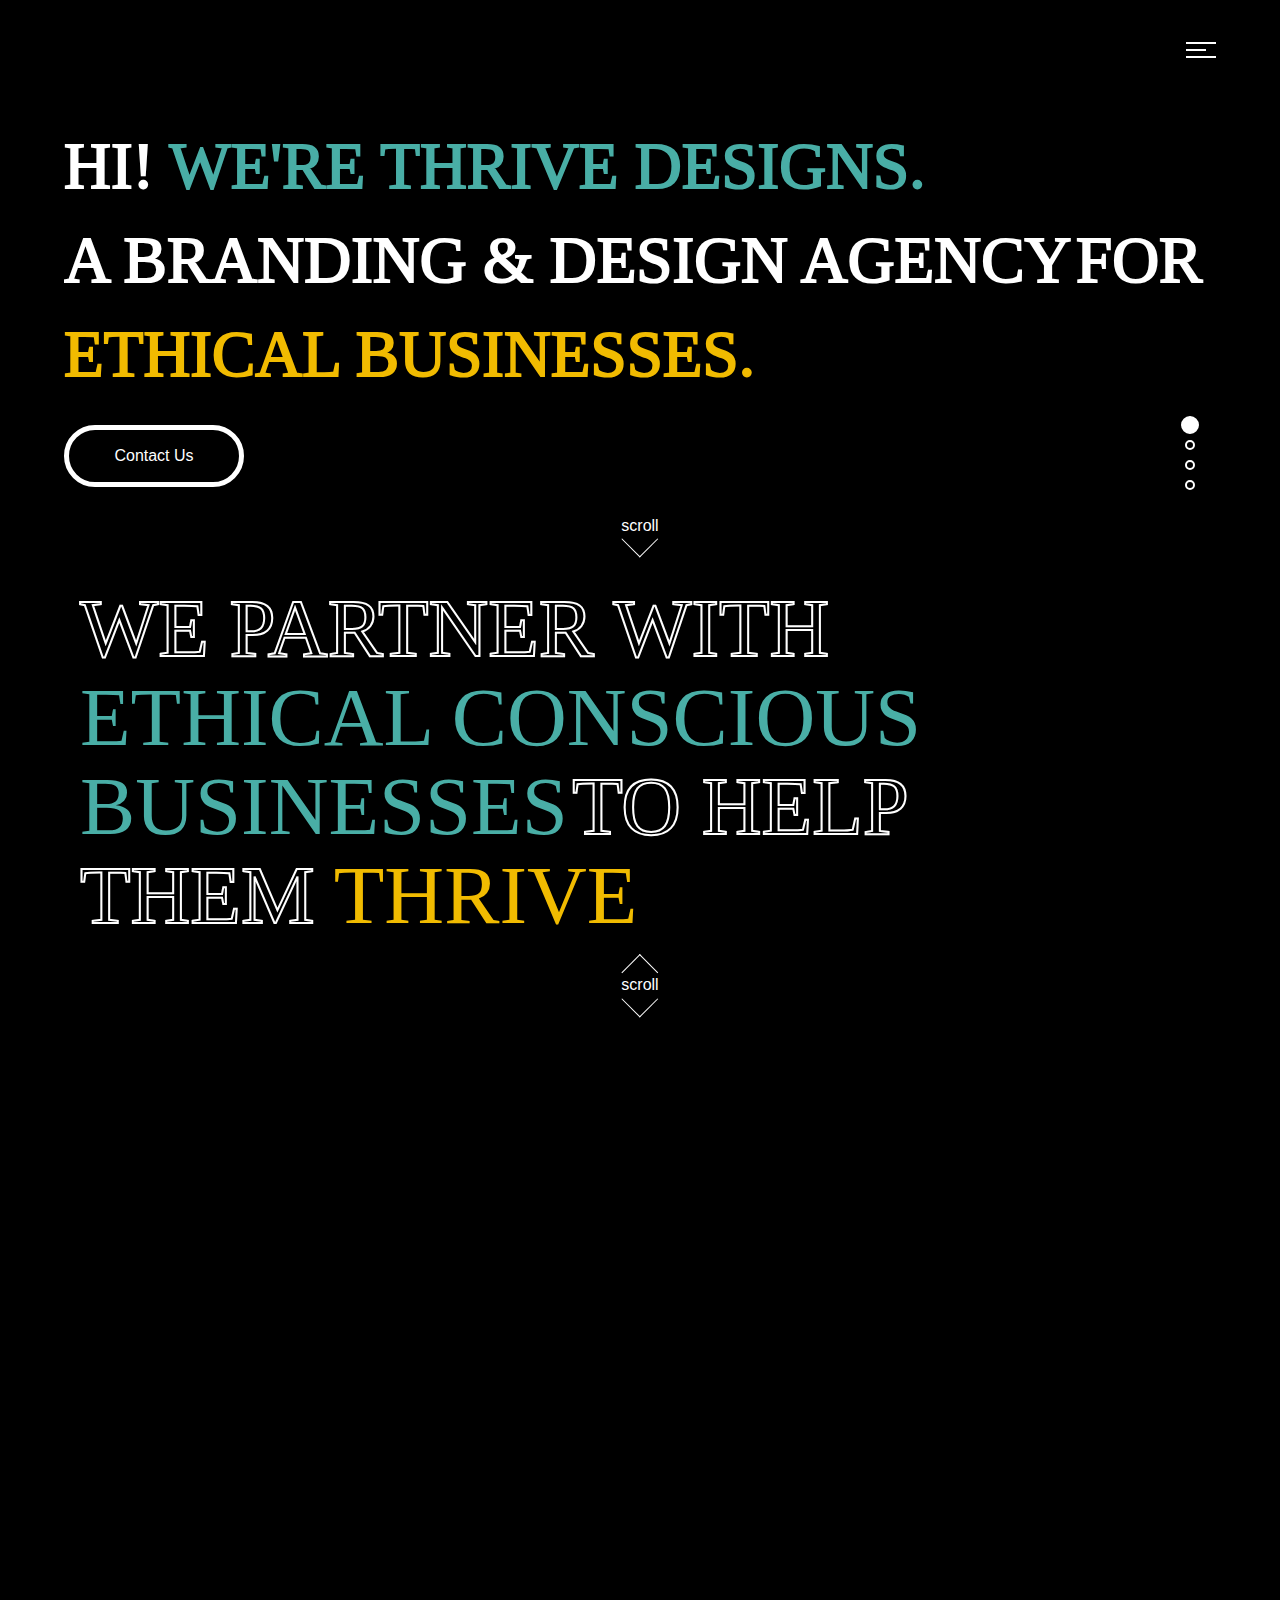
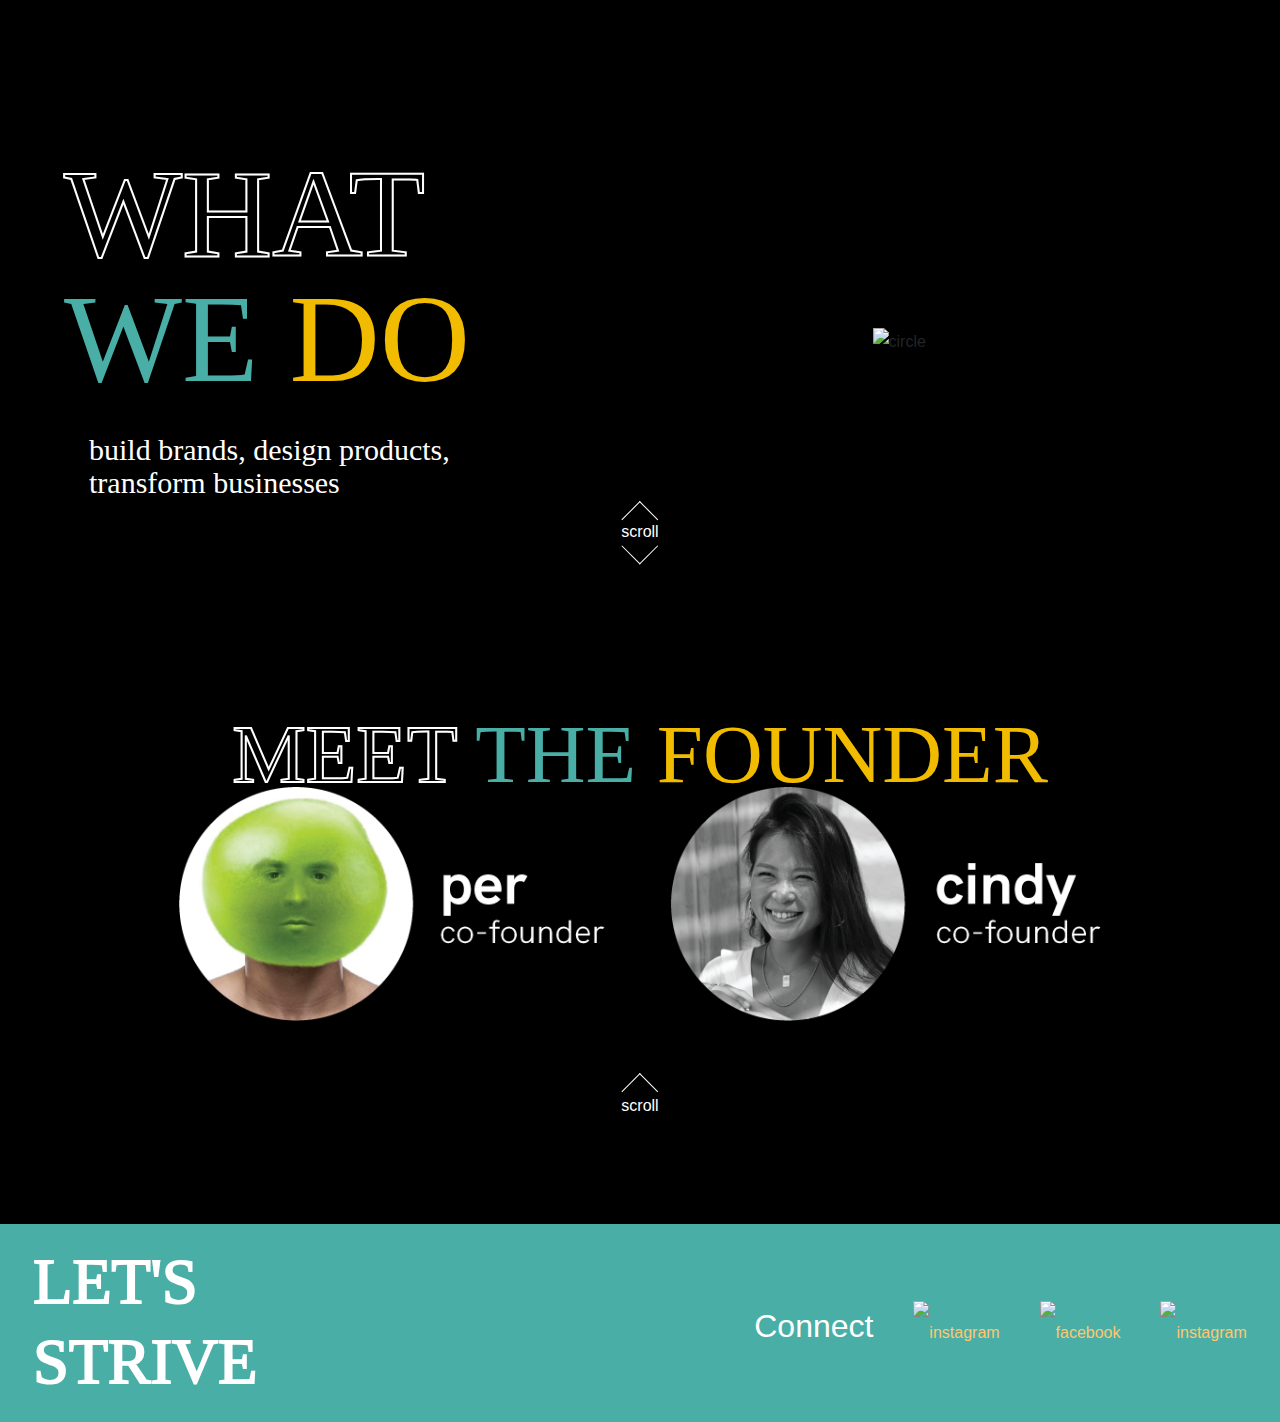
==== commit d52cb737: "last" ====
--- a/index.html
+++ b/index.html
@@ -107,31 +107,25 @@
               <div class="col-md-12 ftco-animate">
                 <div
                   class="desc text-lg-left"
-                  style="line-height: 3vw; margin-top: 4vw"
+                  style="line-height: 6vw; margin-top: 4vw"
                   id="landingpage"
                 >
                   <br />
-                  <div class="css-typing">
-                    <p>
-                      <a class="text-gn-white-filled" id="test">HI! </a
-                      ><a class="text-gn-green-filled">WE'RE THRIVE DESIGNS.</a>
-                    </p>
-                    <p>
-                      <a class="text-gn-white-filled"
-                        >A BRANDING & DESIGN AGENCY</a
-                      >
-                    </p>
-                    <p>
-                      <a class="text-gn-white-filled">FOR </a
-                      ><a class="text-gn-orange-filled">ETHICAL BUSINESSES.</a>
-                    </p>
-                  </div>
-                  <a href="/contact_us.html"
-                    ><div class="rectangle">Contact Us</div></a
-                  >
-                </div>
-
-                <div class="desc" style="color: white; margin-top: 3.5vw">
+                  <div class="slide-down" id="landingpage">
+                    <p>
+                      <a class="text-gn-white-filled">HI! </a>
+                      <a class="text-gn-green-filled">WE'RE THRIVE DESIGNS.</a> <br>
+                      <a class="text-gn-white-filled">A BRANDING & DESIGN AGENCY</a>
+                      <a class="text-gn-white-filled">FOR </a>
+                      <a class="text-gn-orange-filled">ETHICAL BUSINESSES.</a>
+                    </p>
+                  </div>
+                  <a href="/contact_us.html">
+                    <div class="rectangle">Contact Us</div>
+                  </a>
+                </div>
+
+                <div class="desc" style="color: white; margin-top: 3vw">
                   <center style="line-height: 0.3px">
                     <a id="txtScroll">scroll</a>
                     <a href="#halaman2" onclick="slideDown();">
@@ -144,7 +138,7 @@
           </div>
         </section>
 
-        <section class="hero-wrap js-fullheight" id="halaman2">
+        <section class="hero-wrap js-fullheight" id="halaman2" style="padding-bottom: 50% !important;">
           <div class="container px-3">
             <div
               class="row no-gutters slider-text js-fullheight align-items-center justify-content-center"
@@ -152,8 +146,8 @@
             >
               <div class="col-md-12 ftco-animate text-lg-left">
 
-                <div class="desc" style="line-height: 4.8vw; padding-top: 10%">
-                  <div id="animHalaman2">
+                <div class="desc" style="line-height: 4vw;">
+                  <div id="animHalaman2"> <br>
                     <p>
                       <a class="text-gn-white">WE PARTNER WITH </a> <br />
                     </p>
@@ -172,15 +166,15 @@
                 </div>
 
                 <div class="desc" style="color: white">
-                  <center style="line-height: 0.3px">
-                    <a href="#halaman1" onclick="toHalaman1();">
-                      <div class="arrow-up"></div>
-                    </a>
-                    <a id="txtScroll">scroll</a>
-                    <a href="#halaman3" onclick="toHalaman3();">
-                      <div class="arrow-down"></div>
-                    </a>
-                  </center>
+                    <center style="line-height: 0.3px">
+                      <a href="#halaman1" onclick="toHalaman1();">
+                        <div class="arrow-up"></div>
+                      </a>
+                      <a id="txtScroll">scroll</a>
+                      <a href="#halaman3" onclick="toHalaman3();">
+                        <div class="arrow-down"></div>
+                      </a>
+                    </center>
                 </div>
               </div>
             </div>
@@ -197,9 +191,8 @@
                 <div id="animHalaman3a">
                   <div
                     class="desc"
-                    style="line-height: 7vw; white-space: nowrap; margin-top: 20%"
-                  >
-                    
+                    style="line-height: 7vw; white-space: nowrap; margin-top: 5%;"
+                  > <br>
                       <p>
                         <a class="text-gn-white1">WHAT</a> <br />
                         <a class="text-gn-green2"> WE </a>
@@ -220,11 +213,11 @@
               </div>
 
               <div class="col-md-6 ftco-animate text-lg-center">
-                <div class="desc-img" style="margin-top: 20%">
-                  <div id="animHalaman3b">
-                    <img src="./images/bsd.svg" width="85%" alt="circle" />
-                  </div>
-                </div>
+                
+                <div class="desc-img" style="margin-top: 20% !important">
+                  <img src="./images/bsd.svg" width="85%" alt="circle" />
+                </div>
+                
               </div>
 
               <div
@@ -257,20 +250,17 @@
               data-scrollax-parent="true"
             >
               <div class="col-md-12 ftco-animate text-lg-center">
-                <div class="desc-founder" style="margin-top: 5%">
-            
-                  <div id="animHalaman4a">
-                    <p>
-                      <a class="text-gn-white">MEET </a>
-                      <a class="text-gn-green">THE </a>
-                      <a class="text-gn-orange"> FOUNDER</a> <br />
-                    </p>
-                  </div>
-            
-                  <br />
-                </div>
-
-                <center style="margin-top: -3%">
+                <div id="animHalaman4a">
+                  <div class="desc-founder" style="margin-top: 5%; padding-bottom: 5%;">
+                      <p>
+                        <a class="text-gn-white">MEET </a>
+                        <a class="text-gn-green">THE </a>
+                        <a class="text-gn-orange"> FOUNDER</a> <br />
+                      </p>                   
+                  </div>
+                </div>
+
+                <center style="margin-top: -10%">
                   <div id="animHalaman4b">
                     <img
                       id="img_founder"
@@ -281,8 +271,8 @@
                   </div>
                 </center>
 
-                <br />
-                <div class="desc" style="line-height: 0.3px; color: white">
+                <br> <br>
+                <div class="desc" style="line-height: 1px; color: white">
                   <center>
                     <a href="#halaman3" onclick="toHalaman3();">
                       <div class="arrow-up"></div>
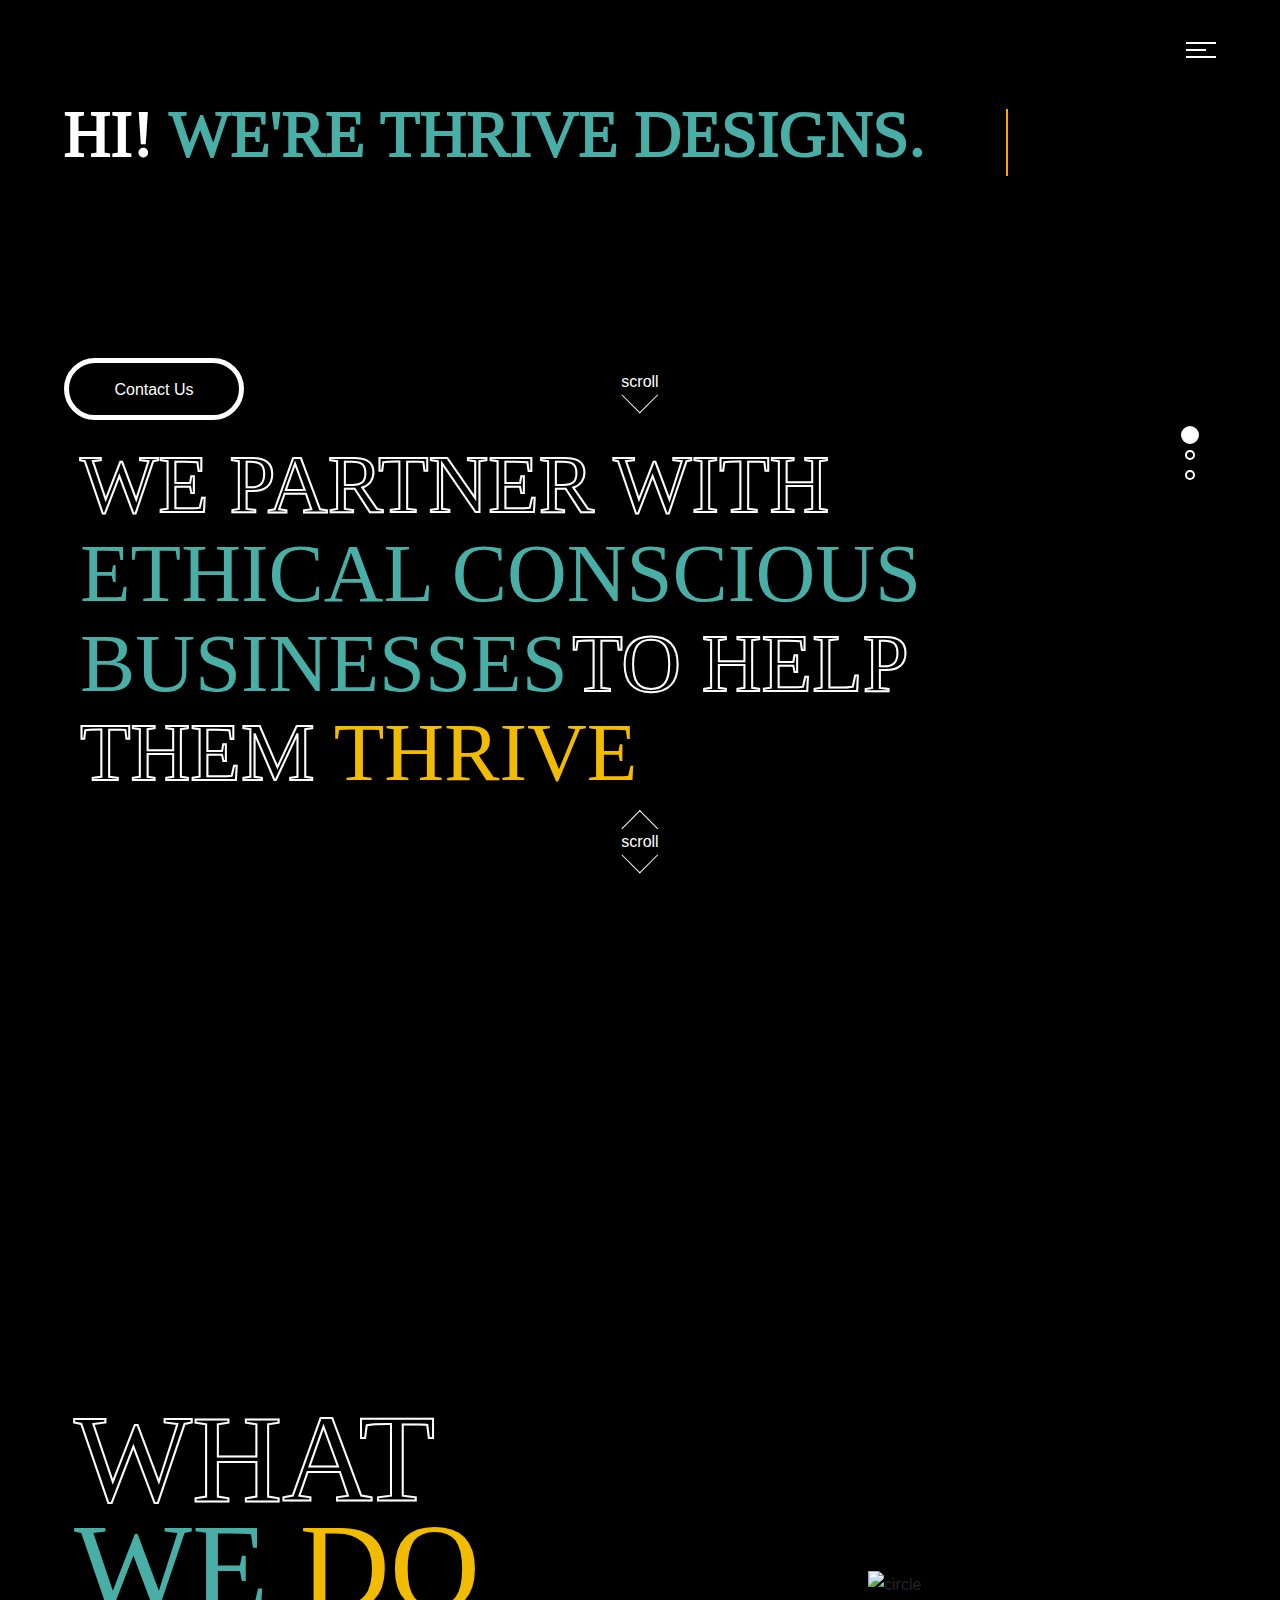
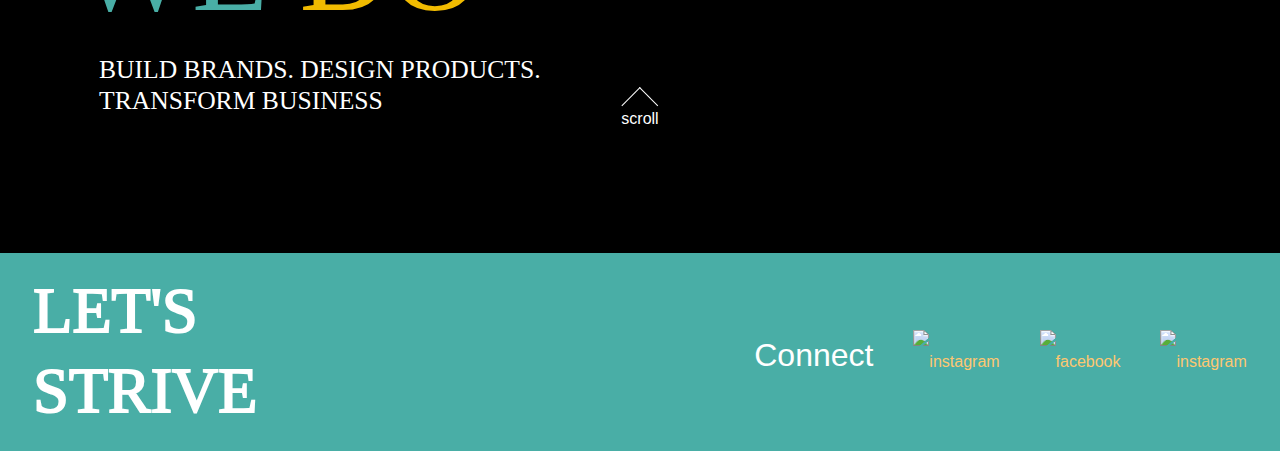
==== commit b51e7612: "www" ====
--- a/index.html
+++ b/index.html
@@ -87,7 +87,7 @@
                 class="colorlib-logo"
                 src="./images/thrive_logo.svg"
                 alt=""
-                width="20%"
+                width="20%" id="logo_thrive"
               />
             </a>
           </div>
@@ -98,6 +98,7 @@
       </header>
 
       <div id="landing-page">
+
         <section class="hero-wrap js-fullheight" id="halaman1">
           <div class="container px-0">
             <div
@@ -107,25 +108,28 @@
               <div class="col-md-12 ftco-animate">
                 <div
                   class="desc text-lg-left"
-                  style="line-height: 6vw; margin-top: 4vw"
+                  style="line-height: 4vw !important; margin-top: 5%"
                   id="landingpage"
                 >
                   <br />
-                  <div class="slide-down" id="landingpage">
-                    <p>
-                      <a class="text-gn-white-filled">HI! </a>
-                      <a class="text-gn-green-filled">WE'RE THRIVE DESIGNS.</a> <br>
-                      <a class="text-gn-white-filled">A BRANDING & DESIGN AGENCY</a>
-                      <a class="text-gn-white-filled">FOR </a>
-                      <a class="text-gn-orange-filled">ETHICAL BUSINESSES.</a>
-                    </p>
+                  <div class="css-typing" id="landingpage">
+                    <p>
+                      <a class="text-gn-white-filled">HI! </a> <a class="text-gn-green-filled">WE'RE THRIVE DESIGNS.</a> <br>
+                    </p>
+                    <p>
+                      <a class="text-gn-white-filled">A BRANDING & DESIGN AGENCY</a> <br>
+                    </p>
+                    <p>
+                      <a class="text-gn-white-filled">FOR </a> <a class="text-gn-orange-filled">ETHICAL BUSINESSES.</a>
+                    </p>
+                    
                   </div>
                   <a href="/contact_us.html">
                     <div class="rectangle">Contact Us</div>
                   </a>
                 </div>
 
-                <div class="desc" style="color: white; margin-top: 3vw">
+                <div class="desc" style="color: white; margin-top: -3vw">
                   <center style="line-height: 0.3px">
                     <a id="txtScroll">scroll</a>
                     <a href="#halaman2" onclick="slideDown();">
@@ -138,7 +142,7 @@
           </div>
         </section>
 
-        <section class="hero-wrap js-fullheight" id="halaman2" style="padding-bottom: 50% !important;">
+        <section class="hero-wrap js-fullheight" id="halaman2" style="padding-bottom: 40% !important;">
           <div class="container px-3">
             <div
               class="row no-gutters slider-text js-fullheight align-items-center justify-content-center"
@@ -182,7 +186,7 @@
         </section>
 
         <section class="hero-wrap js-fullheight" id="halaman3">
-          <div class="container px-0">
+          <div class="container">
             <div
               class="row no-gutters slider-text js-fullheight align-items-center justify-content-center"
               data-scrollax-parent="true"
@@ -191,7 +195,7 @@
                 <div id="animHalaman3a">
                   <div
                     class="desc"
-                    style="line-height: 7vw; white-space: nowrap; margin-top: 5%;"
+                    style="line-height: 450%; white-space: nowrap;margin-top: -5%;"
                   > <br>
                       <p>
                         <a class="text-gn-white1">WHAT</a> <br />
@@ -202,19 +206,19 @@
 
                   <div class="desc1">
                     <p>
-                      <a class="text-gn-white-desc">
-                        build brands, design products,</a
+                      <a class="text-gn-white-desc" style="font-size: 2vw !important;">
+                        BUILD BRANDS. DESIGN PRODUCTS.</a
                       >
                       <br />
-                      <a class="text-gn-white-desc"> transform businesses</a>
+                      <a class="text-gn-white-desc" style="font-size: 2vw !important;"> TRANSFORM BUSINESS</a>
                     </p>
                   </div>
                 </div>
               </div>
 
-              <div class="col-md-6 ftco-animate text-lg-center">
+              <div class="col-md-6 ftco-animate text-lg-center" id="animHalaman3b">
                 
-                <div class="desc-img" style="margin-top: 20% !important">
+                <div class="desc-img" style="margin-top: 10% !important">
                   <img src="./images/bsd.svg" width="85%" alt="circle" />
                 </div>
                 
@@ -225,8 +229,7 @@
                 style="
                   line-height: 0.3px;
                   color: white;
-                  padding-bottom: 5vw;
-                  margin-top: -1%;
+                  margin-top: -5%;
                 "
               >
                 <center>
@@ -234,52 +237,7 @@
                     <div class="arrow-up"></div>
                   </a>
                   <a id="txtScroll">scroll</a>
-                  <a href="#halaman4" onclick="toHalaman4();">
-                    <div class="arrow-down"></div>
-                  </a>
                 </center>
-              </div>
-            </div>
-          </div>
-        </section>
-
-        <section class="hero-wrap js-fullheight" id="halaman4">
-          <div class="container px-0">
-            <div
-              class="row no-gutters slider-text js-fullheight align-items-center justify-content-center"
-              data-scrollax-parent="true"
-            >
-              <div class="col-md-12 ftco-animate text-lg-center">
-                <div id="animHalaman4a">
-                  <div class="desc-founder" style="margin-top: 5%; padding-bottom: 5%;">
-                      <p>
-                        <a class="text-gn-white">MEET </a>
-                        <a class="text-gn-green">THE </a>
-                        <a class="text-gn-orange"> FOUNDER</a> <br />
-                      </p>                   
-                  </div>
-                </div>
-
-                <center style="margin-top: -10%">
-                  <div id="animHalaman4b">
-                    <img
-                      id="img_founder"
-                      src="images/founder.png"
-                      width="80%"
-                      alt="founder"
-                    />
-                  </div>
-                </center>
-
-                <br> <br>
-                <div class="desc" style="line-height: 1px; color: white">
-                  <center>
-                    <a href="#halaman3" onclick="toHalaman3();">
-                      <div class="arrow-up"></div>
-                    </a>
-                    <a id="txtScroll">scroll</a>
-                  </center>
-                </div>
               </div>
             </div>
           </div>
@@ -299,10 +257,6 @@
             onclick="location.href='index.html#halaman3';"
             style="cursor: pointer"
           ></li>
-          <li
-            onclick="location.href='index.html#halaman4';"
-            style="cursor: pointer"
-          ></li>
         </ul>
       </div>
 
@@ -335,7 +289,7 @@
                 target="_blank"
               >
                 <img
-                  src="/images/logo-ig.svg"
+                  src="./images/logo-ig.svg"
                   alt="instagram"
                   width="10%"
                   style="margin-right: 6%"
@@ -346,7 +300,7 @@
                 target="_blank"
               >
                 <img
-                  src="/images/logo-fb.svg"
+                  src="./images/logo-fb.svg"
                   alt="facebook"
                   width="4%"
                   style="margin-right: 6%"
@@ -356,7 +310,7 @@
                 href="https://www.linkedin.com/company/thrivedesignagency"
                 target="_blank"
               >
-                <img src="/images/logo-in.svg" alt="instagram" width="8%" />
+                <img src="./images/logo-in.svg" alt="instagram" width="8%" />
               </a>
             </div>
           </div>
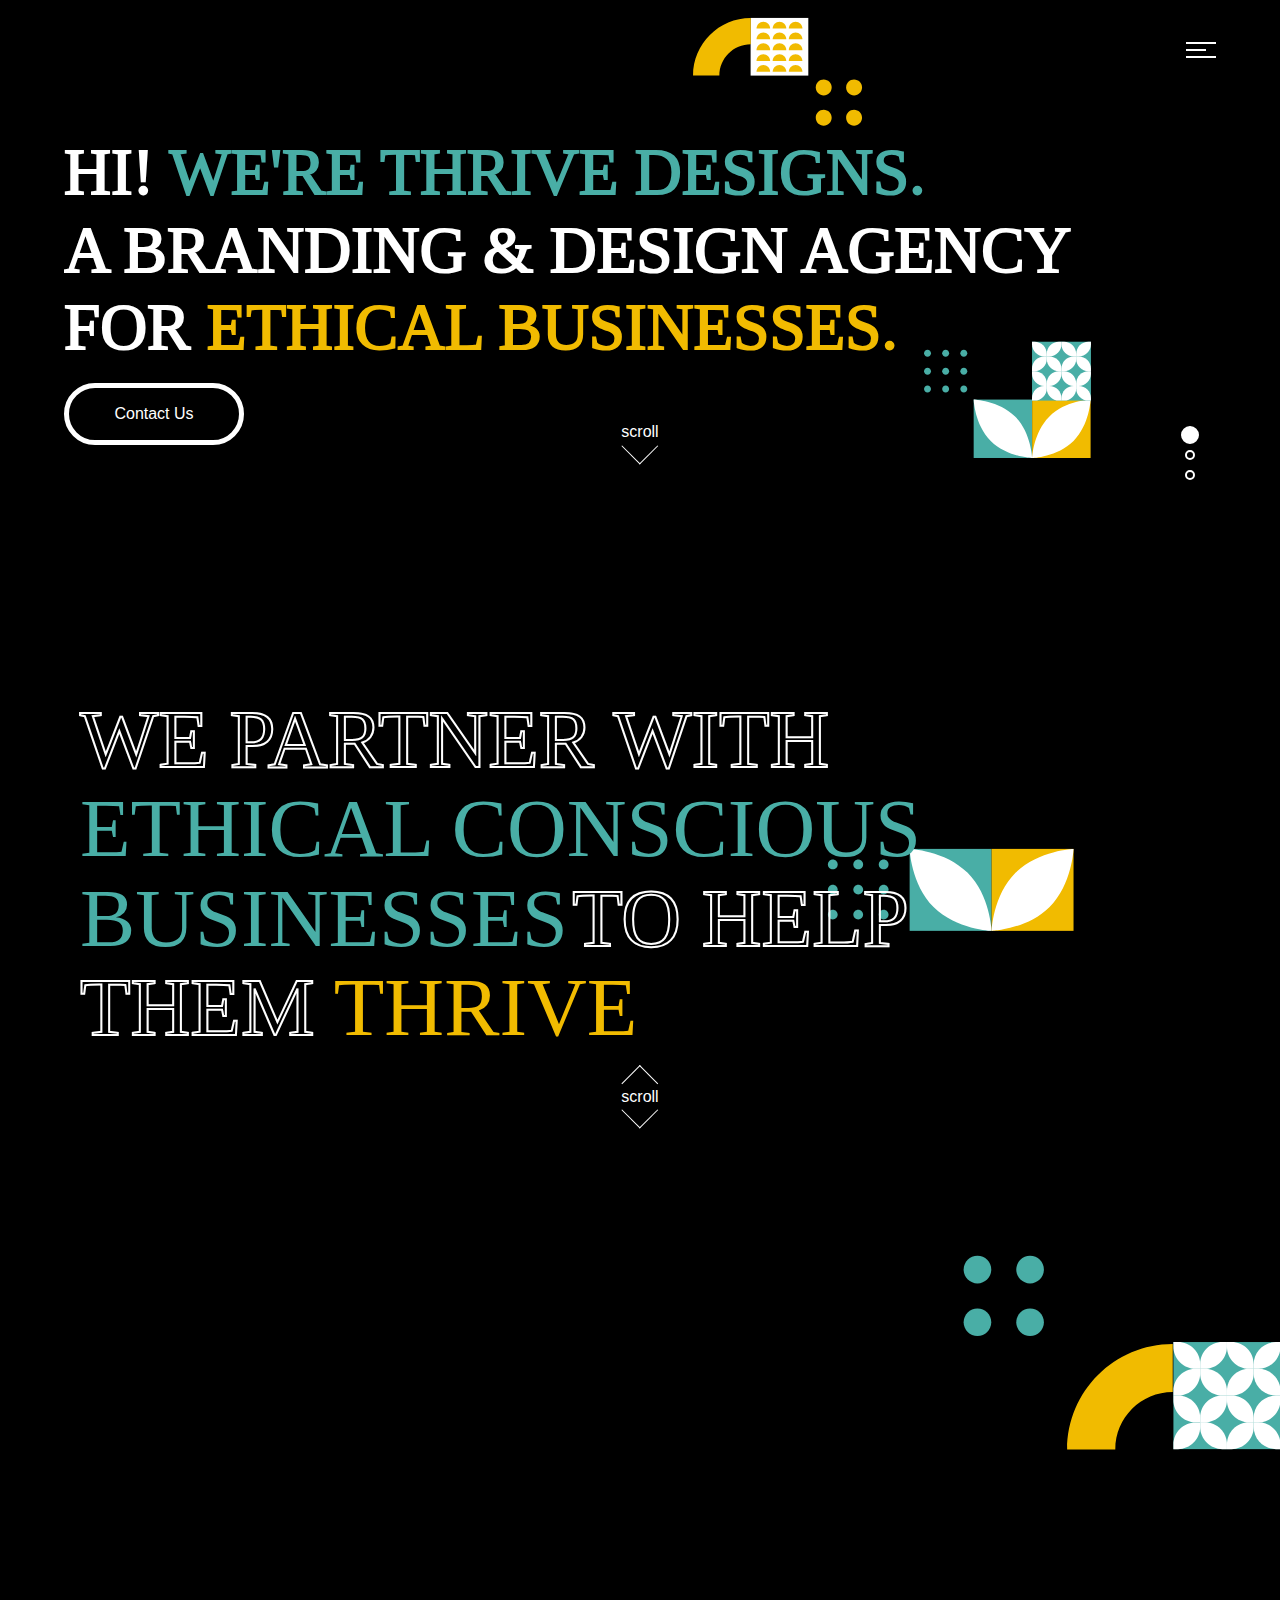
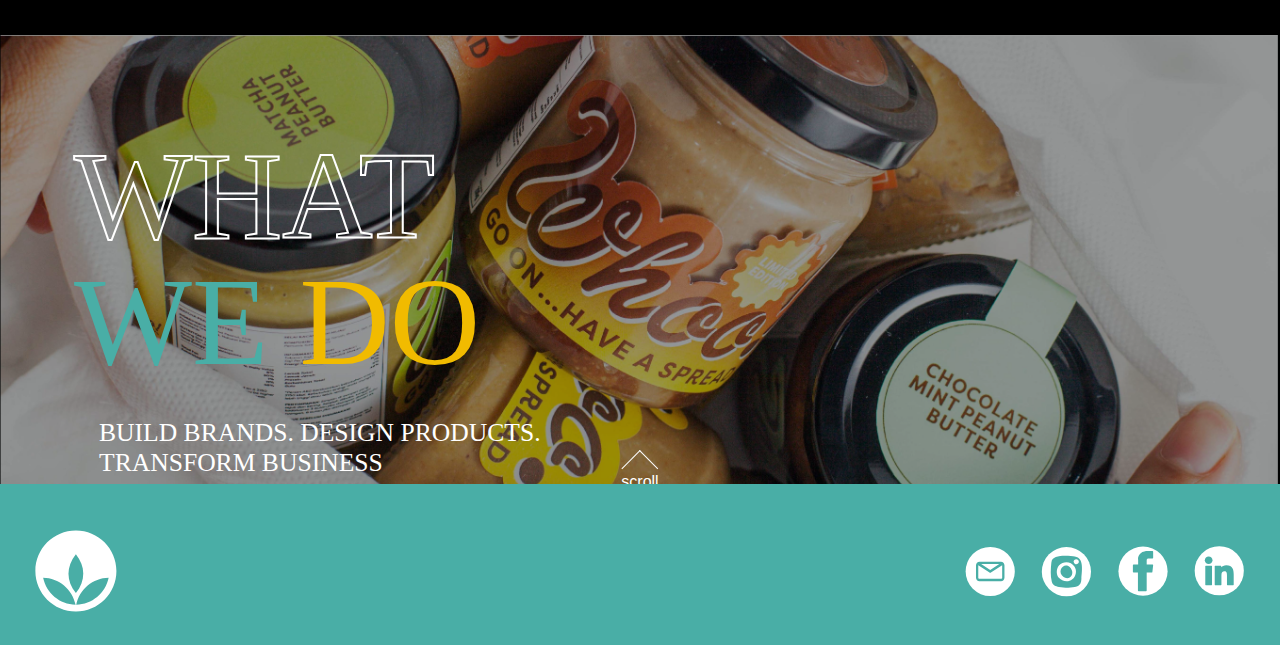
==== commit 30b401df: "22" ====
--- a/index.html
+++ b/index.html
@@ -33,7 +33,7 @@
       <nav
         id="colorlib-main-nav"
         role="navigation"
-        style="background-color: #49aea6 !important"
+        style="background-image: url('./images/mosaic/bgnav.svg');background-repeat: no-repeat; max-width: 100%; height: auto; background-size: cover;"
       >
         <a
           href="#"
@@ -79,7 +79,7 @@
         </div>
       </nav>
 
-      <header id="header">
+      <header id="header" style="background-color: transparent;">
         <div class="container">
           <div class="colorlib-navbar-brand">
             <a href="/">
@@ -87,19 +87,16 @@
                 class="colorlib-logo"
                 src="./images/thrive_logo.svg"
                 alt=""
-                width="20%" id="logo_thrive"
-              />
+                width="20%" id="logo_thrive"/>
             </a>
           </div>
-          <a href="#" class="js-colorlib-nav-toggle colorlib-nav-toggle"
-            ><i></i
-          ></a>
+          <a href="#" class="js-colorlib-nav-toggle colorlib-nav-toggle"><i></i></a>
         </div>
       </header>
 
-      <div id="landing-page">
-
-        <section class="hero-wrap js-fullheight" id="halaman1">
+      <div id="landing-page"">
+
+        <section class="hero-wrap js-fullheight" id="halaman1" style="background-image: url('./images/mosaic/bg1.svg');background-repeat: no-repeat;width: 100%; background-size: 100% 100%;">
           <div class="container px-0">
             <div
               class="row no-gutters slider-text js-fullheight align-items-center justify-content-center"
@@ -108,11 +105,10 @@
               <div class="col-md-12 ftco-animate">
                 <div
                   class="desc text-lg-left"
-                  style="line-height: 4vw !important; margin-top: 5%"
+                  style="line-height: 3.5vw !important; margin-top: 13%; padding-bottom: -15%;"
                   id="landingpage"
                 >
-                  <br />
-                  <div class="css-typing" id="landingpage">
+                  <div class="slide-right" id="landingpage">
                     <p>
                       <a class="text-gn-white-filled">HI! </a> <a class="text-gn-green-filled">WE'RE THRIVE DESIGNS.</a> <br>
                     </p>
@@ -129,7 +125,7 @@
                   </a>
                 </div>
 
-                <div class="desc" style="color: white; margin-top: -3vw">
+                <div class="desc" style="color: white; margin-top: -1vw">
                   <center style="line-height: 0.3px">
                     <a id="txtScroll">scroll</a>
                     <a href="#halaman2" onclick="slideDown();">
@@ -140,9 +136,10 @@
               </div>
             </div>
           </div>
+        
         </section>
 
-        <section class="hero-wrap js-fullheight" id="halaman2" style="padding-bottom: 40% !important;">
+        <section class="hero-wrap js-fullheight" id="halaman2" style="margin-top: 12%; padding-bottom: 40% !important;background-image: url('./images/mosaic/bg2.svg');background-repeat: no-repeat;width: 100%; background-size: 100% 100%;">
           <div class="container px-3">
             <div
               class="row no-gutters slider-text js-fullheight align-items-center justify-content-center"
@@ -151,7 +148,7 @@
               <div class="col-md-12 ftco-animate text-lg-left">
 
                 <div class="desc" style="line-height: 4vw;">
-                  <div id="animHalaman2"> <br>
+                  <div id="animHalaman2"> <br> <br>
                     <p>
                       <a class="text-gn-white">WE PARTNER WITH </a> <br />
                     </p>
@@ -185,7 +182,7 @@
           </div>
         </section>
 
-        <section class="hero-wrap js-fullheight" id="halaman3">
+        <section class="hero-wrap js-fullheight" id="halaman3" style="background: rgba(0, 0, 0, .6); background-image: url('./images/mosaic/bg3.svg');background-repeat: no-repeat;width: 100%; background-size: cover;">
           <div class="container">
             <div
               class="row no-gutters slider-text js-fullheight align-items-center justify-content-center"
@@ -195,12 +192,12 @@
                 <div id="animHalaman3a">
                   <div
                     class="desc"
-                    style="line-height: 450%; white-space: nowrap;margin-top: -5%;"
+                    style="line-height: 7vw; white-space: nowrap;margin-top: 5%;"
                   > <br>
                       <p>
                         <a class="text-gn-white1">WHAT</a> <br />
                         <a class="text-gn-green2"> WE </a>
-                        <a class="text-gn-orange1">DO</a> <br />
+                        <a class="text-gn-orange1">DO</a>
                       </p>  
                   </div>
 
@@ -219,7 +216,7 @@
               <div class="col-md-6 ftco-animate text-lg-center" id="animHalaman3b">
                 
                 <div class="desc-img" style="margin-top: 10% !important">
-                  <img src="./images/bsd.svg" width="85%" alt="circle" />
+                  <!-- <img src="./images/bsd.svg" width="85%" alt="circle" /> -->
                 </div>
                 
               </div>
@@ -260,57 +257,48 @@
         </ul>
       </div>
 
-      <br />
-      <footer class="footer">
-        <div
-          class="row align-items-center justify-content-left"
-          data-scrollax-parent="true"
-        >
+      <footer class="footer" style="margin-top: -1%;">
+        <div class="row align-items-center justify-content-left" data-scrollax-parent="true">
           <div class="col-md-6 ftco-animate text-lg-left">
-            <div
-              class="desc-founder"
-              style="line-height: 400% !important; margin-left: 3%"
-            >
-              <a class="text-footer-white">LET'S</a> <br />
-              <a class="text-footer-white">STRIVE</a>
-            </div>
+            <img
+            class="colorlib-logo"
+            src="./images/thrive_logo_white.svg"
+            alt=""
+            width="20%" id="logo_thrive"/>
           </div>
 
           <div class="col-md-6 ftco-animate text-lg-right">
-            <div
-              class="desc-founder"
-              style="line-height: 400%; margin-right: 3%"
-            >
-              <a style="margin-right: 6%; font-size: 200%" id="connect"
-                >Connect</a
-              >
-              <a
-                href="https://www.instagram.com/thrivedesignagency"
-                target="_blank"
-              >
+            <div class="desc-founder" style="line-height: 400%; margin-right: 3%">
+              <a href="/contact_us.html" target="_blank">
+                <img
+                  src="./images/logo-email.svg"
+                  alt="email"
+                  width="10%"
+                  style="margin-right: 2%"
+                />
+              </a>
+              <a href="https://www.instagram.com/thrivedesignagency" target="_blank">
                 <img
                   src="./images/logo-ig.svg"
                   alt="instagram"
                   width="10%"
-                  style="margin-right: 6%"
+                  style="margin-right: 2%"
                 />
               </a>
-              <a
-                href="https://www.facebook.com/ThriveDesignAgency"
-                target="_blank"
-              >
+              <a href="https://www.facebook.com/ThriveDesignAgency" target="_blank">
                 <img
                   src="./images/logo-fb.svg"
                   alt="facebook"
-                  width="4%"
-                  style="margin-right: 6%"
+                  width="10%"
+                  style="margin-right: 2%"
                 />
               </a>
-              <a
-                href="https://www.linkedin.com/company/thrivedesignagency"
-                target="_blank"
-              >
-                <img src="./images/logo-in.svg" alt="instagram" width="8%" />
+              <a href="https://www.linkedin.com/company/thrivedesignagency" target="_blank">
+                <img
+                  src="./images/logo-in.svg"
+                  alt="linkedin"
+                  width="10%"
+                />
               </a>
             </div>
           </div>
